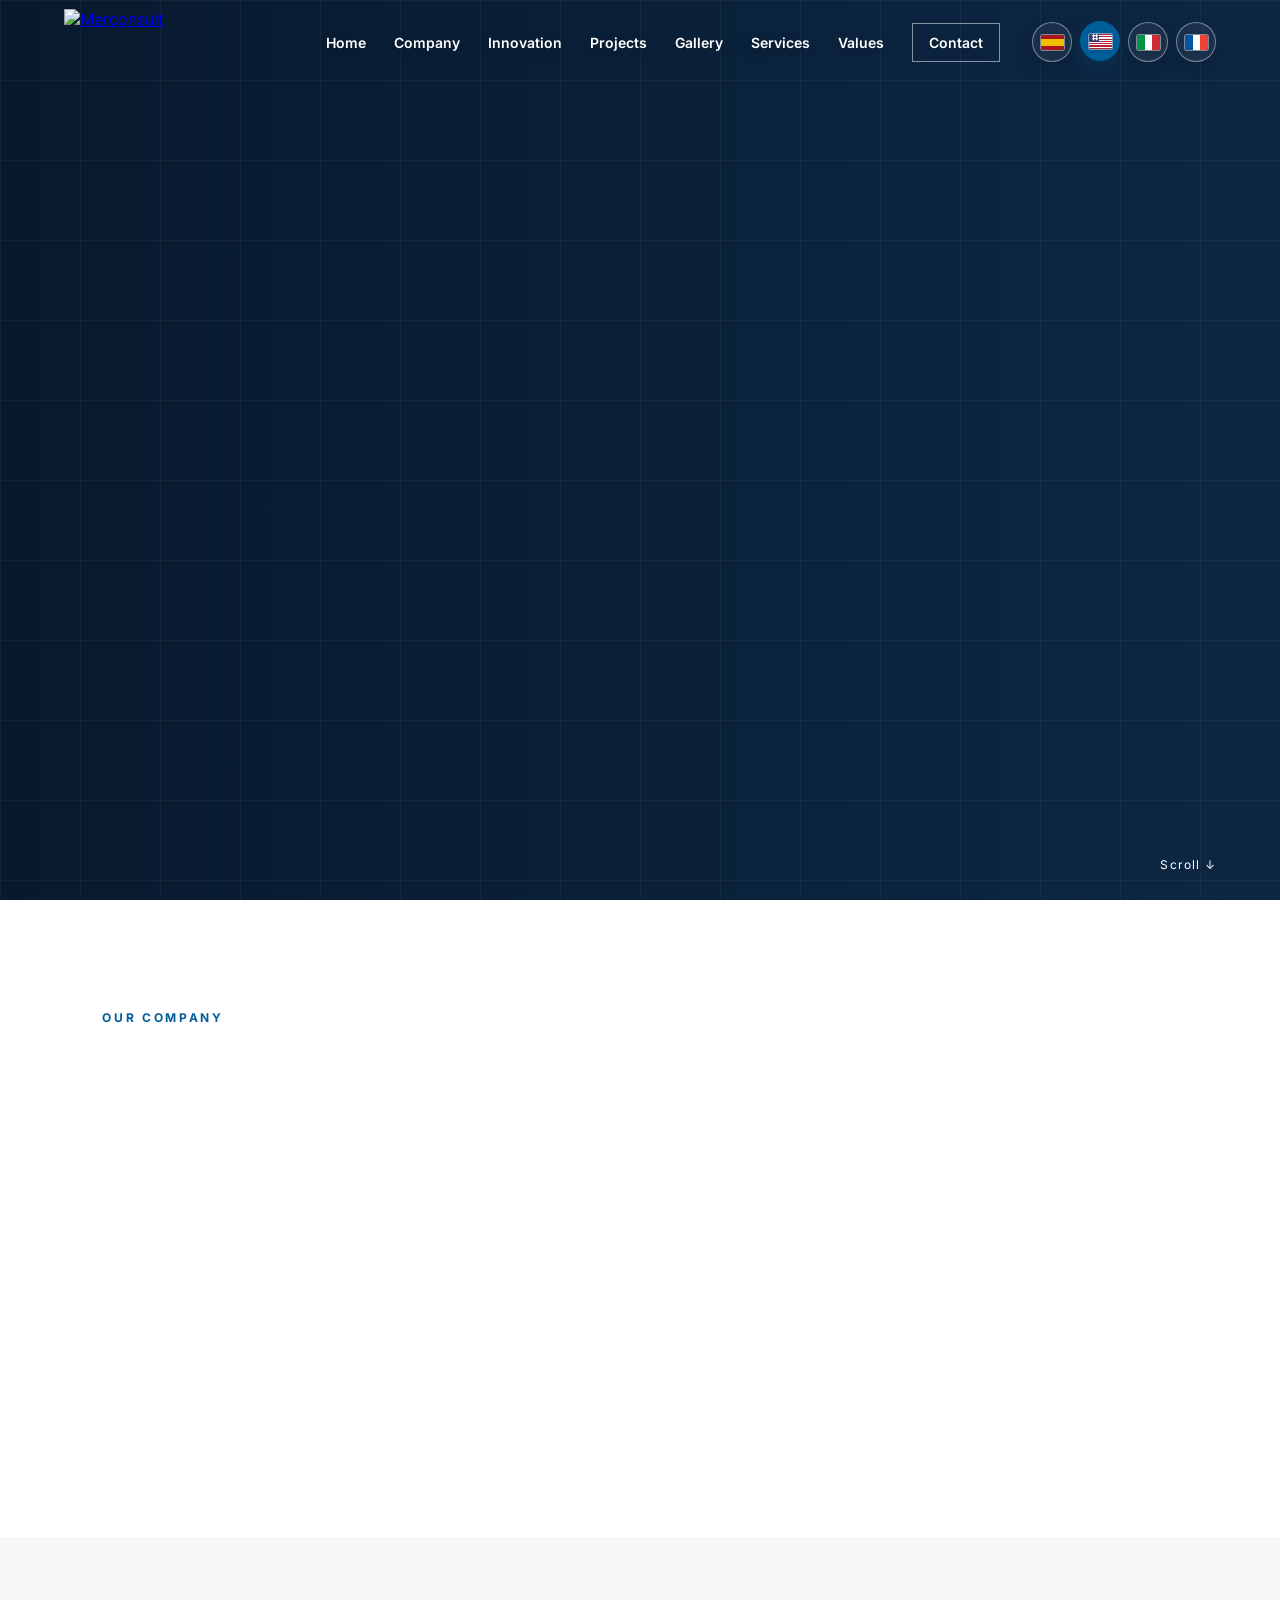
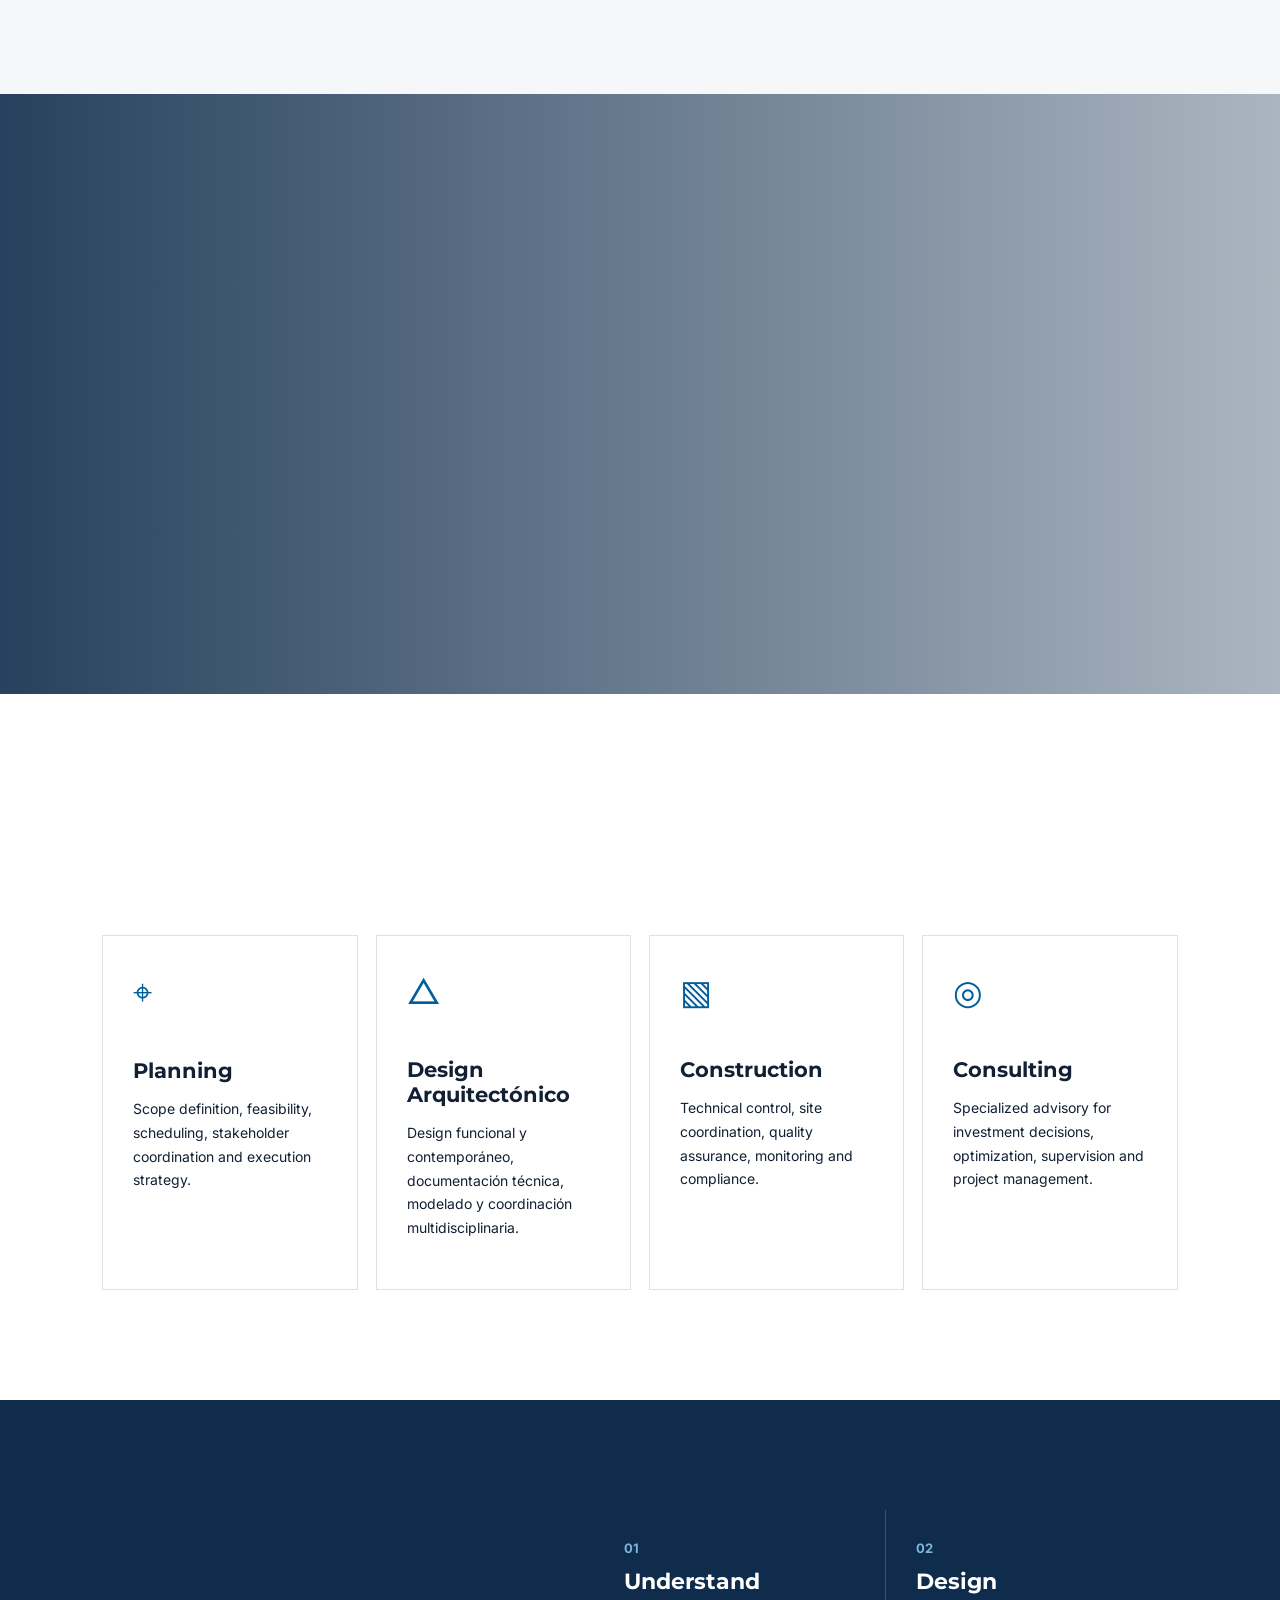
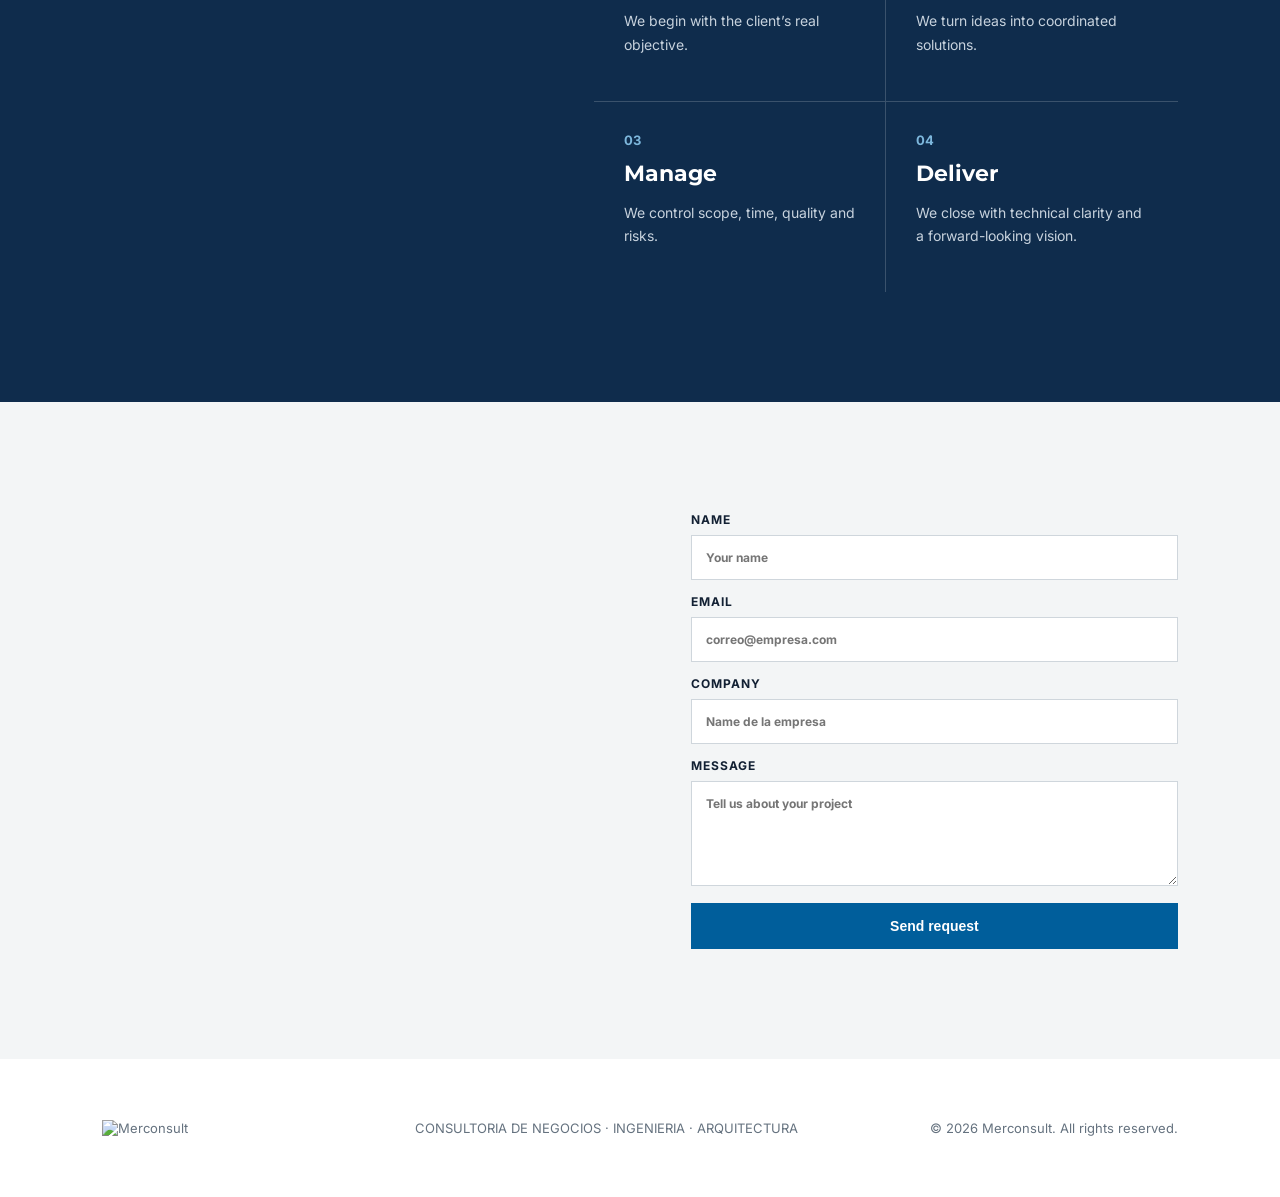
==== index-en.html @ e52cca0e "Actualización del sitio Merconsult" ====
<!DOCTYPE html>

<html lang="en"><head><meta charset="utf-8"/><meta content="width=device-width,initial-scale=1" name="viewport"/><title>Merconsult | Engineering, Architecture &amp; Consulting</title><meta content="Merconsult develops integrated engineering, architecture, planning, construction and consulting solutions for high-impact projects." name="description"/><link href="https://fonts.googleapis.com" rel="preconnect"/><link crossorigin="" href="https://fonts.gstatic.com" rel="preconnect"/><link href="https://fonts.googleapis.com/css2?family=Inter:wght@300;400;500;600;700&amp;family=Montserrat:wght@500;600;700;800&amp;display=swap" rel="stylesheet"/><link href="css/styles.css" rel="stylesheet"/><link href="index.html" hreflang="es" rel="alternate"/><link href="index-en.html" hreflang="en" rel="alternate"/><link href="index-it.html" hreflang="it" rel="alternate"/><link href="index-fr.html" hreflang="fr" rel="alternate"/></head><body>
<header class="nav" id="nav"><a class="brand" href="#home"><img alt="Merconsult" class="logo-light" src="img/logo-light.png"/><img alt="Merconsult" class="logo-dark" src="img/logo-dark.png"/></a><button aria-label="Open menu" class="menu">☰</button><nav class="links"><a href="#home">Home</a><a href="#empresa">Company</a><a href="#innovacion">Innovation</a><a href="#proyectos">Projects</a><a href="gallery.html">Gallery</a><a href="#servicios">Services</a><a href="#valores">Values</a><a class="nav-cta" href="#contacto">Contact</a><div aria-label="Language selector" class="lang-switch"><a aria-label="Español" href="index.html" hreflang="es" lang="es" title="Español"><span aria-hidden="true" class="flag-icon flag-es"></span></a><a aria-label="English" class="active" href="index-en.html" hreflang="en" lang="en" title="English"><span aria-hidden="true" class="flag-icon flag-en"></span></a><a aria-label="Italiano" href="index-it.html" hreflang="it" lang="it" title="Italiano"><span aria-hidden="true" class="flag-icon flag-it"></span></a><a aria-label="Français" href="index-fr.html" hreflang="fr" lang="fr" title="Français"><span aria-hidden="true" class="flag-icon flag-fr"></span></a></div></nav></header>
<main>
<section class="hero" id="home"><video autoplay="" loop="" muted="" playsinline="" poster="img/hero-reunion-poster.jpg"><source src="video/hero-reunion-ejecutiva.mp4" type="video/mp4"/></video><div class="hero-shade"></div><div class="hero-grid"></div><div class="hero-content reveal"><span class="eyebrow">CONSULTORIA DE NEGOCIOS · INGENIERIA · ARQUITECTURA</span><h1>Empowering your Business Growth</h1><p>We plan, design and develop high-impact projects that support urban and social growth.</p><div class="hero-actions"><a class="btn primary" href="#proyectos">Explore our projects</a><a class="btn ghost" href="#empresa">Discover Merconsult</a></div></div><div class="scroll">Scroll <span>↓</span></div></section>
<section class="section company" id="empresa"><div class="kicker">Our company</div><div class="two"><div class="reveal"><h2>Technical vision. Reliable execution.</h2><p class="lead">At Merconsult, we turn complex needs into clear, measurable and buildable solutions. We integrate planning, design, technical coordination and strategic support at every stage.</p><div class="pill-row"><span>Planning</span><span>Design</span><span>Supervision</span><span>Consulting</span></div></div><div class="statement reveal"><p>“Every project must respond to a real need, add value to its surroundings and be supported by reliable technical decisions.”</p><small>Merconsult approach</small></div></div></section>
<section class="visual-split" id="innovacion"><div class="visual-img"></div><div class="visual-copy reveal"><span class="eyebrow dark">Innovation and technology</span><h2>We design with information. We build with precision.</h2><p>Our team combines experience, creativity and digital tools to develop coordinated, efficient projects prepared for safer execution.</p><div class="cap-grid"><div><b>01</b><span>Engineering</span></div><div><b>02</b><span>Architecture</span></div><div><b>03</b><span>BIM &amp; 3D Modeling</span></div><div><b>04</b><span>Supervision</span></div><div><b>05</b><span>Technology</span></div><div><b>06</b><span>Consulting</span></div></div></div></section>
<section class="section projects project-reform" id="proyectos">
<div class="section-head reveal"><div><span class="kicker">Portfolio</span><h2>Flagship projects</h2></div><div class="section-head-side"><p>Discover a selection of completed works and projects developed by Merconsult.</p><a class="btn primary" href="gallery.html">View project gallery</a></div></div>
<div class="portfolio-group reveal">
<div class="portfolio-group-head"><div><span class="portfolio-group-kicker">Experience</span><h3>Works and Projects</h3></div><div class="portfolio-group-side"><p>Works that have moved from planning to execution and are part of our built experience.</p><a class="portfolio-link" href="gallery.html#completed-works">View Completed Works →</a></div></div>
<div class="project-catalog">
<a class="project-panel-link" href="gallery.html#terminal-de-santiago"><article class="project-panel"><div class="project-media"><video autoplay="" loop="" muted="" playsinline="" poster="img/posters/infraestructura-transporte.jpg" preload="metadata"><source src="video/portfolio/infraestructura-transporte.mp4" type="video/mp4"/></video></div><div class="project-info"><h3>Transportation Infrastructure</h3><p class="project-line">Execution and development of specialized infrastructure</p><div class="project-meta"><span>Infrastructure</span></div></div></article></a>
<a class="project-panel-link" href="gallery.html#hospital-luis-chicho-fabrega"><article class="project-panel"><div class="project-media"><video autoplay="" loop="" muted="" playsinline="" poster="img/posters/infraestructura-institucional.jpg" preload="metadata"><source src="video/portfolio/infraestructura-institucional.mp4" type="video/mp4"/></video></div><div class="project-info"><h3>Institutional Infrastructure</h3><p class="project-line">Technical solutions for public-service facilities</p><div class="project-meta"><span>Institutional</span></div></div></article></a>
<a class="project-panel-link" href="gallery.html#urbanizacion-ptaluna"><article class="project-panel"><div class="project-media"><video autoplay="" loop="" muted="" playsinline="" poster="img/posters/desarrollo-residencial.jpg" preload="metadata"><source src="video/portfolio/desarrollo-residencial.mp4" type="video/mp4"/></video></div><div class="project-info"><h3>Residential Development</h3><p class="project-line">Planning and design of housing solutions</p><div class="project-meta"><span>Residential</span></div></div></article></a>
</div></div>
<div class="portfolio-group portfolio-group-projects reveal">
<div class="portfolio-group-head"><div><span class="portfolio-group-kicker">Design and planning</span></div><div class="portfolio-group-side"><p>Proposals in development, design and planning that reflect our technical capacity and vision for the future.</p><a class="portfolio-link" href="gallery.html#gallery-projects">View Projects →</a></div></div>
<div class="project-catalog">
<article class="project-panel"><div class="project-media"><video autoplay="" loop="" muted="" playsinline="" poster="img/posters/equipamiento-publico.jpg" preload="metadata"><source src="video/portfolio/bibliotecas.mp4" type="video/mp4"/></video></div><div class="project-info"><h3>Libraries</h3><p class="project-line">Concept proposals for learning, reading and community gathering spaces</p><div class="project-meta"><span>Cultural</span></div></div></article>
<article class="project-panel"><div class="project-media"><video autoplay="" loop="" muted="" playsinline="" poster="img/posters/espacios-comerciales.jpg" preload="metadata"><source src="video/portfolio/plazas-comerciales.mp4" type="video/mp4"/></video></div><div class="project-info"><h3>Commercial Spaces and Plazas</h3><p class="project-line">Design and development of commercial spaces, shopping centers, plazas and service areas</p><div class="project-meta"><span>Commercial</span></div></div></article>
<a class="project-panel-link" href="gallery.html#hospital-luis-chicho-fabrega"><article class="project-panel"><div class="project-media"><video autoplay="" loop="" muted="" playsinline="" poster="img/posters/equipamiento-publico.jpg" preload="metadata"><source src="video/portfolio/equipamiento-publico.mp4" type="video/mp4"/></video></div><div class="project-info"><h3>Public Facilities</h3><p class="project-line">Design of institutional and community spaces</p><div class="project-meta"><span>Public facilities</span></div></div></article></a>
<a class="project-panel-link" href="gallery.html#residencial-de-retiro-en-coronado"><article class="project-panel"><div class="project-media"><video autoplay="" loop="" muted="" playsinline="" poster="img/posters/hospitalidad-turismo.jpg" preload="metadata"><source src="video/portfolio/hospitalidad-turismo.mp4" type="video/mp4"/></video></div><div class="project-info"><h3>Hospitality and Tourism</h3><p class="project-line">Architectural concepts focused on experience and comfort</p><div class="project-meta"><span>Hospitality</span></div></div></article></a>
<article class="project-panel"><div class="project-media"><video autoplay="" loop="" muted="" playsinline="" poster="img/posters/infraestructura-institucional.jpg" preload="metadata"><source src="video/portfolio/estaciones-de-bomberos.mp4" type="video/mp4"/></video></div><div class="project-info"><h3>Fire Stations</h3><p class="project-line">Functional design for emergency response and community service</p><div class="project-meta"><span>Safety</span></div></div></article>
<article class="project-panel"><div class="project-media"><video autoplay="" loop="" muted="" playsinline="" poster="img/posters/espacios-comerciales.jpg" preload="metadata"><source src="video/portfolio/mercados-publicos.mp4" type="video/mp4"/></video></div><div class="project-info"><h3>Public Markets</h3><p class="project-line">Design of markets, supply areas and community service spaces</p><div class="project-meta"><span>Commercial</span></div></div></article>
</div></div>
<div class="project-actions reveal"><a class="btn primary" href="gallery.html">Explore full gallery</a></div>
</section>
<section class="quality"><div class="quality-bg"></div><div class="quality-copy reveal"><span class="eyebrow">Our commitment</span><h2>Technical rigor, innovation and confidence in every decision.</h2><a class="btn light" href="#contacto">Let’s talk about your project</a></div></section>
<section class="section services" id="servicios"><div class="section-head reveal"><div><span class="kicker">Services</span><h2>Tailored solutions</h2></div><p>We adapt to each client and support the project from concept through execution.</p></div><div class="service-grid"><article><div class="icon">⌖</div><h3>Planning</h3><p>Scope definition, feasibility, scheduling, stakeholder coordination and execution strategy.</p></article><article><div class="icon">△</div><h3>Design Arquitectónico</h3><p>Design funcional y contemporáneo, documentación técnica, modelado y coordinación multidisciplinaria.</p></article><article><div class="icon">▧</div><h3>Construction</h3><p>Technical control, site coordination, quality assurance, monitoring and compliance.</p></article><article><div class="icon">◎</div><h3>Consulting</h3><p>Specialized advisory for investment decisions, optimization, supervision and project management.</p></article></div></section>
<section class="stats" id="valores"><div class="stats-copy reveal"><span class="kicker light-k">How we work</span><h2>An integrated approach to high-impact projects.</h2><p>We combine strategic vision, technical discipline and technology to reduce uncertainty and raise the quality of every result.</p></div><div class="stats-grid"><div><strong>01</strong><span>Understand</span><p>We begin with the client’s real objective.</p></div><div><strong>02</strong><span>Design</span><p>We turn ideas into coordinated solutions.</p></div><div><strong>03</strong><span>Manage</span><p>We control scope, time, quality and risks.</p></div><div><strong>04</strong><span>Deliver</span><p>We close with technical clarity and a forward-looking vision.</p></div></div></section>
<section class="contact" id="contacto"><div class="contact-copy reveal"><span class="kicker">Contact</span><h2>Let’s discuss your next project.</h2><p>Tell us what you need to develop. Merconsult can support you from the conceptual stage through execution and supervision.</p><div class="contact-note">Panama · Corporate and project services</div><div class="contact-note"><a href="mailto:informacion@merconsult.net">informacion@merconsult.net</a></div></div><form class="contact-form" action="mailto:informacion@merconsult.net" method="post" enctype="text/plain"><label>Name<input name="nombre" placeholder="Your name" required=""/></label><label>Email<input name="correo" placeholder="correo@empresa.com" required="" type="email"/></label><label>Company<input name="empresa" placeholder="Name de la empresa"/></label><label>Message<textarea name="mensaje" placeholder="Tell us about your project" required="" rows="5"></textarea></label><button class="btn primary" type="submit">Send request</button></form></section>
</main><footer><img alt="Merconsult" src="img/logo-dark.png"/><p>CONSULTORIA DE NEGOCIOS · INGENIERIA · ARQUITECTURA</p><p>© 2026 Merconsult. All rights reserved.</p></footer><script src="js/main.js"></script>
</body></html>
---- css/styles.css ----
:root{--blue:#005e9b;--navy:#0f2c4c;--light:#e7e8ea;--mid:#b9bcc0;--white:#fff;--ink:#122033}*{box-sizing:border-box}html{scroll-behavior:smooth}body{margin:0;font-family:Inter,Arial,sans-serif;color:var(--ink);background:#fff}h1,h2,h3{font-family:Montserrat,Arial,sans-serif;margin:0}p{line-height:1.7}.nav{position:fixed;z-index:50;top:0;left:0;right:0;height:84px;display:flex;align-items:center;justify-content:space-between;padding:0 5vw;transition:.3s}.nav.scrolled{background:rgba(255,255,255,.96);box-shadow:0 8px 30px rgba(0,0,0,.08);height:72px}.brand{display:flex;align-items:center}.brand img{height:66px;width:auto;display:block}.brand .logo-dark{display:none}.nav.scrolled .brand .logo-light{display:none}.nav.scrolled .brand .logo-dark{display:block}.links{display:flex;gap:28px;align-items:center}.links a{color:#fff;text-decoration:none;font-size:14px;font-weight:600;text-shadow:0 2px 10px rgba(0,0,0,.35)}.nav.scrolled .links a{color:var(--navy);text-shadow:none}.nav-cta{border:1px solid rgba(255,255,255,.5);padding:10px 16px}.nav.scrolled .nav-cta{border-color:var(--blue)}.menu{display:none;background:none;border:0;color:white;font-size:26px}.hero{min-height:100vh;position:relative;display:flex;align-items:center;overflow:hidden;background:#0f2c4c}.hero video{position:absolute;width:100%;height:100%;object-fit:cover;inset:0}.hero-shade{position:absolute;inset:0;background:linear-gradient(90deg,rgba(7,24,43,.95) 0%,rgba(8,27,48,.78) 38%,rgba(8,27,48,.52) 68%,rgba(8,27,48,.34) 100%)}.hero-grid{position:absolute;inset:0;background-image:linear-gradient(rgba(255,255,255,.04) 1px,transparent 1px),linear-gradient(90deg,rgba(255,255,255,.04) 1px,transparent 1px);background-size:80px 80px}.hero-content{position:relative;z-index:2;color:white;max-width:760px;margin-left:8vw;padding-top:74px;padding-bottom:40px;text-shadow:0 3px 18px rgba(0,0,0,.42)}.eyebrow,.kicker{text-transform:uppercase;letter-spacing:.22em;font-size:12px;font-weight:700}.hero-tagline{display:inline-block;margin:16px 0 6px;padding:10px 14px;border:1px solid rgba(255,255,255,.28);background:rgba(255,255,255,.08);backdrop-filter:blur(6px);font-weight:700;font-size:15px;letter-spacing:.02em;color:#fff;border-radius:2px}.hero h1{font-size:clamp(40px,5.2vw,74px);line-height:.98;max-width:760px;margin:14px 0 18px}.hero p{font-size:18px;max-width:620px;color:rgba(255,255,255,.96);text-shadow:0 2px 12px rgba(0,0,0,.5)}.hero-actions{display:flex;gap:14px;margin-top:24px;flex-wrap:wrap}.btn{display:inline-block;text-decoration:none;border:0;cursor:pointer;padding:15px 22px;font-weight:700;font-size:14px}.primary{background:var(--blue);color:white}.ghost{border:1px solid rgba(255,255,255,.5);color:white}.light{background:white;color:var(--navy)}.scroll{position:absolute;right:5vw;bottom:28px;color:white;z-index:3;font-size:12px;letter-spacing:.1em}.section{padding:110px 8vw}.two{display:grid;grid-template-columns:1.2fr .8fr;gap:8vw;align-items:start}.kicker{color:var(--blue);margin-bottom:25px}.section h2,.visual-copy h2,.quality h2,.stats h2,.contact h2{font-size:clamp(34px,4vw,58px);line-height:1.05}.lead{font-size:20px;color:#4c5a67}.statement{background:var(--navy);color:white;padding:50px}.statement p{font-size:24px;line-height:1.45}.statement small{color:#94b8d2}.pill-row{display:flex;gap:10px;flex-wrap:wrap;margin-top:30px}.pill-row span{padding:10px 14px;border:1px solid #d6dde4;font-size:13px}.visual-split{display:grid;grid-template-columns:1.1fr .9fr;min-height:720px;background:#f5f7f9}.visual-img{background:url('https://www.trajektoire.be/metiers/images/bim-manager-gestionnaire-bim-building-information.png') center/cover no-repeat;min-height:600px}.visual-copy{padding:90px 8vw 70px 6vw;align-self:center}.dark{color:var(--blue)}.cap-grid{display:grid;grid-template-columns:1fr 1fr;margin-top:40px;border-top:1px solid #ccd5dc}.cap-grid div{padding:20px 0;border-bottom:1px solid #ccd5dc}.cap-grid b{color:var(--blue);margin-right:12px}.section-head{display:flex;justify-content:space-between;gap:60px;align-items:end;margin-bottom:45px}.section-head p{max-width:480px;color:#64717d}.project-grid{display:grid;grid-template-columns:repeat(3,1fr);grid-auto-rows:320px;gap:14px}.card{position:relative;background-image:linear-gradient(180deg,transparent 25%,rgba(8,27,48,.85)),var(--bg);background-size:cover;background-position:center;display:flex;flex-direction:column;justify-content:flex-end;padding:28px;color:white;overflow:hidden;transition:.35s}.card:hover{transform:translateY(-5px);background-size:108%}.card.large{grid-row:span 2}.card.wide{grid-column:span 2}.card span{font-size:12px;text-transform:uppercase;letter-spacing:.15em}.card h3{font-size:25px;margin-top:7px}.quality{min-height:600px;position:relative;display:flex;align-items:center;color:white;padding:8vw;overflow:hidden}.quality-bg{position:absolute;inset:0;background:linear-gradient(90deg,rgba(15,44,76,.9),rgba(15,44,76,.35)),url('https://images.unsplash.com/photo-1504307651254-35680f356dfd?auto=format&fit=crop&w=1920&q=80') center/cover}.quality-copy{position:relative;max-width:850px}.quality h2{margin:18px 0 30px}.service-grid{display:grid;grid-template-columns:repeat(4,1fr);gap:18px}.service-grid article{padding:35px 30px;border:1px solid #dbe2e8;transition:.3s}.service-grid article:hover{background:var(--navy);color:white;transform:translateY(-6px)}.icon{font-size:34px;color:var(--blue);margin-bottom:45px}.service-grid h3{font-size:21px}.service-grid p{font-size:14px}.stats{padding:110px 8vw;background:var(--navy);color:white;display:grid;grid-template-columns:.8fr 1.2fr;gap:8vw}.light-k{color:#8fc4e7}.stats-grid{display:grid;grid-template-columns:1fr 1fr;gap:1px;background:rgba(255,255,255,.18)}.stats-grid div{background:var(--navy);padding:30px}.stats-grid strong{display:block;color:#7db7dc;font-size:13px}.stats-grid span{font-family:Montserrat;font-weight:700;font-size:22px;display:block;margin:12px 0}.stats-grid p{color:#c7d2dd;font-size:14px}.contact{padding:110px 8vw;display:grid;grid-template-columns:1fr 1fr;gap:8vw;background:#f3f5f6}.contact-copy p{max-width:560px}.contact-note{margin-top:35px;color:var(--blue);font-weight:700}.contact-note a{color:var(--navy);font-size:18px;font-weight:700;text-decoration:none;transition:color .2s ease}.contact-note a:visited{color:var(--navy)}.contact-note a:hover{color:#f28c28}.contact-note a:active,.contact-note a:focus{color:var(--navy)}.contact-form{display:grid;gap:14px}.contact-form label{font-size:12px;font-weight:700;text-transform:uppercase;letter-spacing:.08em}.contact-form input,.contact-form textarea{width:100%;margin-top:8px;border:1px solid #cfd6dc;background:white;padding:14px;font:inherit}footer{padding:45px 8vw;display:flex;align-items:center;gap:30px;justify-content:space-between;background:#fff;font-size:13px;color:#65727f}footer img{width:180px}.reveal{opacity:0;transform:translateY(24px);transition:opacity .7s,transform .7s}.reveal.visible{opacity:1;transform:none}@media(max-width:900px){.links{display:none;position:absolute;top:72px;right:4vw;left:4vw;background:white;padding:20px;flex-direction:column;align-items:flex-start}.links.open{display:flex}.links a{color:var(--navy)!important}.menu{display:block}.nav.scrolled .menu{color:var(--navy)}.hero-content{margin:0 6vw;max-width:100%}.two,.visual-split,.stats,.contact{grid-template-columns:1fr}.visual-img{min-height:420px}.project-grid{grid-template-columns:1fr;grid-auto-rows:280px}.card.large,.card.wide{grid-row:auto;grid-column:auto}.service-grid{grid-template-columns:1fr 1fr}.section-head{align-items:start;flex-direction:column}.brand img{height:52px}.nav{padding:0 5vw}.hero h1{font-size:48px}}@media(max-width:560px){.section{padding:80px 6vw}.service-grid{grid-template-columns:1fr}.stats-grid{grid-template-columns:1fr}.hero-actions{flex-direction:column;align-items:flex-start}.hero h1{font-size:42px}.hero p{font-size:17px}.contact,.stats{padding:80px 6vw}footer{flex-direction:column;align-items:flex-start}.cap-grid{grid-template-columns:1fr}}

.project-reform{background:#f5f7f9}
.project-reform .section-head{align-items:flex-end}
.project-catalog{display:grid;grid-template-columns:repeat(3,minmax(0,1fr));gap:24px}.project-panel-centered{grid-column:2}
.project-panel{background:#fff;border-radius:38px;overflow:hidden;box-shadow:0 18px 42px rgba(15,44,76,.08);border:1px solid #dde5eb;display:flex;flex-direction:column;transition:transform .28s ease,box-shadow .28s ease;height:100%}
.project-panel:hover{transform:translateY(-6px);box-shadow:0 24px 50px rgba(15,44,76,.12)}
.project-media{height:320px;overflow:hidden;background:#dbe3ea}
.project-media img{width:100%;height:100%;object-fit:cover;display:block;transition:transform .45s ease}
.project-panel:hover .project-media img{transform:scale(1.04)}
.project-info{background:linear-gradient(180deg,var(--navy),#163b63);color:#fff;padding:24px 24px 26px;min-height:220px;display:flex;flex-direction:column;flex:1}
.project-type{display:inline-flex;align-self:flex-start;background:var(--blue);color:#fff;padding:8px 14px;border-radius:999px;font-size:12px;font-weight:700;letter-spacing:.04em;text-transform:uppercase;margin-bottom:16px}
.project-info h3{font-size:34px;line-height:1.02;margin:0 0 12px}
.project-line{font-size:19px;line-height:1.35;color:#d7e4ee;margin:0 0 22px}
.project-meta{display:flex;flex-wrap:wrap;gap:10px;margin-top:auto}
.project-meta span{border:1px solid rgba(255,255,255,.2);color:#fff;padding:9px 12px;border-radius:999px;font-size:12px;letter-spacing:.03em;background:rgba(255,255,255,.06)}
@media(max-width:1100px){.project-catalog{grid-template-columns:repeat(2,minmax(0,1fr))}.project-panel-centered{grid-column:1/-1;max-width:calc((100% - 24px)/2);width:100%;justify-self:center}.project-info h3{font-size:30px}}
@media(max-width:900px){.project-catalog{grid-template-columns:1fr}.project-panel-centered{grid-column:auto;max-width:none;width:auto;justify-self:stretch}.project-media{height:280px}.project-info{min-height:auto}.project-info h3{font-size:28px}.project-line{font-size:18px}}
@media(max-width:560px){.project-panel{border-radius:28px}.project-media{height:250px}.project-info{padding:20px}.project-type{font-size:11px}.project-info h3{font-size:24px}.project-line{font-size:16px}}

.project-media video{width:100%;height:100%;object-fit:cover;object-position:center;display:block;}


.section-head-side{max-width:500px;display:flex;flex-direction:column;align-items:flex-start;gap:18px}
.section-head-side p{max-width:none;margin:0;color:#64717d}
.project-actions{display:flex;justify-content:center;margin-top:32px}
.project-gallery{background:#f5f7fa}
.gallery-grid{display:grid;grid-template-columns:repeat(3,minmax(0,1fr));gap:20px}
.gallery-card{position:relative;overflow:hidden;border-radius:30px;background:#d9e3eb;min-height:310px;box-shadow:0 16px 40px rgba(15,44,76,.08);border:1px solid #dfe7ee}
.gallery-card.wide{grid-column:span 2}
.gallery-card img{width:100%;height:100%;object-fit:cover;display:block;transition:transform .45s ease}
.gallery-card:hover img{transform:scale(1.04)}
.gallery-card figcaption{position:absolute;inset:auto 0 0 0;padding:22px;background:linear-gradient(180deg,rgba(11,36,63,0),rgba(10,46,93,.92) 58%,rgba(10,46,93,.97) 100%);color:#fff}
.gallery-card figcaption span{display:inline-block;font-size:11px;letter-spacing:.12em;text-transform:uppercase;color:#9fd1ff;margin-bottom:10px;font-weight:700}
.gallery-card figcaption h3{margin:0 0 8px;font-size:22px;line-height:1.1}
.gallery-card figcaption p{margin:0;color:#d6e3ee;font-size:14px;line-height:1.4}
@media(max-width:1100px){.gallery-grid{grid-template-columns:repeat(2,minmax(0,1fr))}.gallery-card.wide{grid-column:span 1}}
@media(max-width:900px){.section-head-side{max-width:none}.gallery-grid{grid-template-columns:1fr}.gallery-card,.gallery-card.wide{min-height:280px}}
@media(max-width:560px){.project-actions{margin-top:24px}.gallery-card{border-radius:24px;min-height:240px}.gallery-card figcaption{padding:18px}.gallery-card figcaption h3{font-size:20px}}


/* Galería Lightbox */
.gallery-card{cursor:zoom-in}
.gallery-card:focus-visible{outline:3px solid var(--blue);outline-offset:4px}
.project-lightbox{position:fixed;inset:0;z-index:9999;background:rgba(5,18,31,.94);display:flex;align-items:center;justify-content:center;padding:34px 84px;opacity:0;visibility:hidden;pointer-events:none;transition:opacity .22s ease,visibility .22s ease}
.project-lightbox.open{opacity:1;visibility:visible;pointer-events:auto}
.lightbox-stage{width:min(1180px,92vw);max-height:90vh;display:flex;flex-direction:column;align-items:center;gap:0}
.lightbox-stage img{display:block;max-width:100%;max-height:72vh;width:auto;height:auto;object-fit:contain;background:#0b1e31;box-shadow:0 28px 70px rgba(0,0,0,.35)}
.lightbox-caption{width:min(900px,100%);background:#fff;padding:18px 22px 20px;text-align:left}
.lightbox-caption span{display:block;color:var(--blue);font-size:11px;font-weight:800;text-transform:uppercase;letter-spacing:.16em;margin-bottom:6px}
.lightbox-caption h3{color:var(--navy);font-size:22px;margin:0 0 5px}
.lightbox-caption p{color:#5f6e7b;margin:0;font-size:14px;line-height:1.5}
.lightbox-close,.lightbox-nav{position:absolute;border:0;background:rgba(255,255,255,.12);color:#fff;cursor:pointer;display:grid;place-items:center;transition:background .2s ease,transform .2s ease}
.lightbox-close{top:20px;right:24px;width:48px;height:48px;border-radius:50%;font-size:34px;line-height:1}
.lightbox-nav{top:50%;transform:translateY(-50%);width:54px;height:70px;border-radius:4px;font-size:46px;line-height:1}
.lightbox-prev{left:18px}.lightbox-next{right:18px}
.lightbox-close:hover,.lightbox-nav:hover{background:var(--blue)}
.lightbox-nav:hover{transform:translateY(-50%) scale(1.04)}
body.lightbox-open{overflow:hidden}
@media(max-width:760px){.project-lightbox{padding:70px 14px 20px}.lightbox-stage img{max-height:63vh}.lightbox-nav{top:auto;bottom:18px;width:46px;height:46px;border-radius:50%;font-size:34px}.lightbox-prev{left:18px}.lightbox-next{right:18px}.lightbox-close{top:12px;right:12px}.lightbox-caption{padding:14px 16px 16px}.lightbox-caption h3{font-size:18px}.lightbox-caption p{font-size:13px}}


/* Página independiente: Galería de proyectos */
.gallery-page{background:#f5f7fa}
.gallery-page-hero{min-height:440px;position:relative;display:flex;align-items:center;overflow:hidden;background:linear-gradient(110deg,#0b233c 0%,#0f2c4c 52%,#005e9b 145%);padding:130px 8vw 70px;color:#fff}
.gallery-page-hero-grid{position:absolute;inset:0;background-image:linear-gradient(rgba(255,255,255,.045) 1px,transparent 1px),linear-gradient(90deg,rgba(255,255,255,.045) 1px,transparent 1px);background-size:76px 76px;opacity:.8}
.gallery-page-hero-content{position:relative;z-index:2;max-width:850px}
.gallery-page-hero h1{font-size:clamp(44px,6vw,76px);line-height:.98;margin:14px 0 20px}
.gallery-page-hero p{max-width:720px;color:rgba(255,255,255,.82);font-size:18px}
.gallery-page .project-gallery{padding-top:90px}
.gallery-nav .active-page{color:#8fcfff}
.gallery-page .nav.scrolled .active-page{color:var(--blue)}
@media(max-width:900px){.gallery-page-hero{min-height:400px;padding:120px 6vw 65px}}
@media(max-width:560px){.gallery-page-hero{min-height:370px;padding:112px 6vw 54px}.gallery-page-hero h1{font-size:42px}.gallery-page-hero p{font-size:16px}}


/* Selector de idioma */
.lang-switch{display:flex;gap:8px;align-items:center;margin-left:4px}
.lang-switch a{width:40px;height:40px;display:inline-flex!important;align-items:center;justify-content:center;padding:0!important;border:1px solid rgba(255,255,255,.42);border-radius:999px;background:rgba(255,255,255,.06);text-decoration:none;transition:background .2s,border-color .2s,transform .2s,box-shadow .2s;backdrop-filter:blur(6px);box-shadow:0 8px 18px rgba(0,0,0,.12)}
.lang-switch a:hover,.lang-switch a.active{background:var(--blue);border-color:var(--blue);transform:translateY(-1px);box-shadow:0 10px 22px rgba(0,94,155,.22)}
.flag-icon{position:relative;display:block;width:23px;height:15px;border-radius:2px;overflow:hidden;box-shadow:0 0 0 1px rgba(255,255,255,.45),0 1px 4px rgba(0,0,0,.22)}
.flag-es{background:linear-gradient(to bottom,#aa151b 0 25%,#f1bf00 25% 75%,#aa151b 75% 100%)}
.flag-it{background:linear-gradient(to right,#009246 0 33.333%,#fff 33.333% 66.666%,#ce2b37 66.666% 100%)}
.flag-fr{background:linear-gradient(to right,#0055a4 0 33.333%,#fff 33.333% 66.666%,#ef4135 66.666% 100%)}
.flag-en{background:repeating-linear-gradient(to bottom,#b22234 0 1.15px,#fff 1.15px 2.3px)}
.flag-en::before{content:'';position:absolute;left:0;top:0;width:10px;height:8px;background:#3c3b6e}
.flag-en::after{content:'✦';position:absolute;left:2px;top:-2px;color:#fff;font-size:6px;line-height:8px;letter-spacing:1px;text-shadow:3px 0 #fff,0 3px #fff,3px 3px #fff}
.nav.scrolled .lang-switch a{background:#fff;border-color:#c9d5de;box-shadow:0 8px 16px rgba(15,44,76,.08)}
.nav.scrolled .lang-switch a:hover,.nav.scrolled .lang-switch a.active{border-color:var(--blue)}
@media(max-width:900px){.lang-switch{margin:8px 0 0}.lang-switch a{background:#fff;border-color:#c9d5de}.lang-switch a.active{border-color:var(--blue)}}


/* División del portafolio: Obras Realizadas / Proyectos */
.portfolio-group{margin-top:58px}
.portfolio-group:first-of-type{margin-top:0}
.portfolio-group-projects{padding-top:64px;margin-top:64px;border-top:1px solid #d6e0e8}
.portfolio-group-head{display:flex;justify-content:space-between;align-items:flex-end;gap:48px;margin-bottom:28px}
.portfolio-group-head>div{max-width:620px}
.portfolio-group-kicker{display:block;color:var(--blue);font-size:11px;font-weight:800;text-transform:uppercase;letter-spacing:.18em;margin-bottom:9px}
.portfolio-group-head h3{font-size:clamp(30px,3vw,44px);color:var(--navy);line-height:1.05}
.portfolio-group-head p{max-width:520px;margin:0;color:#64717d;font-size:15px}
@media(max-width:900px){.portfolio-group-head{align-items:flex-start;flex-direction:column;gap:14px}.portfolio-group-projects{padding-top:48px;margin-top:48px}}


/* v33: Portafolio enlazado a categorías de galería */
.portfolio-group-side{max-width:520px;display:flex;flex-direction:column;align-items:flex-start;gap:10px}
.portfolio-group-side p{margin:0}
.portfolio-link{display:inline-flex;align-items:center;gap:8px;color:var(--blue);font-weight:800;text-decoration:none;font-size:14px}
.portfolio-link:hover{text-decoration:underline}
.project-panel-link{display:block;text-decoration:none;color:inherit;border-radius:38px}
.project-panel-link .project-panel{height:100%}
.project-panel-link:focus-visible{outline:3px solid var(--blue);outline-offset:5px}
.project-media video{width:100%;height:100%;object-fit:cover;object-position:center;display:block;transition:transform .45s ease}
.project-panel-link:hover .project-media video{transform:scale(1.035)}
.gallery-category{scroll-margin-top:84px}
.gallery-category-alt{background:#eef3f6}
@media(max-width:900px){.portfolio-group-side{max-width:none}.project-panel-link{border-radius:28px}}


.project-gallery{background:#f5f7fa}
.project-gallery-group{margin-top:38px}
.project-group-head{margin-bottom:20px;display:grid;gap:10px}
.project-group-head .project-badge{display:inline-flex;align-items:center;width:max-content;padding:8px 12px;border-radius:999px;background:#e6f2fb;color:var(--blue);font-size:11px;font-weight:800;letter-spacing:.08em;text-transform:uppercase}
.project-group-head h3{margin:0;color:var(--navy);font-size:clamp(24px,3vw,34px);line-height:1.08}
.project-group-head p{margin:0;max-width:900px;color:#62717e;line-height:1.65}
.gallery-category-alt .project-group-head .project-badge{background:rgba(255,255,255,.14);color:#9fd1ff}
.gallery-category-alt .project-group-head h3{color:#fff}
.gallery-category-alt .project-group-head p{color:#d4e2ee}
.gallery-category-alt .gallery-card{border-color:rgba(255,255,255,.08)}
.gallery-category-alt .gallery-card figcaption{background:linear-gradient(180deg,rgba(7,24,41,0),rgba(8,34,64,.92) 58%,rgba(8,34,64,.98) 100%)}
.gallery-projects-section{background:var(--navy)}
.gallery-projects-section .section-head .kicker,.gallery-projects-section .section-head h2{color:#fff}
.gallery-projects-section .section-head p{color:#d4e2ee}
.gallery-projects-section .portfolio-link{color:#8fcfff}
.gallery-anchor-links{display:flex;flex-wrap:wrap;gap:10px;margin-top:14px}
.gallery-anchor-links a{display:inline-flex;align-items:center;gap:8px;padding:10px 14px;border-radius:999px;border:1px solid #d6e3ec;background:#fff;color:var(--navy);text-decoration:none;font-weight:700;font-size:13px}
.gallery-projects-section .gallery-anchor-links a{background:rgba(255,255,255,.05);border-color:rgba(255,255,255,.12);color:#fff}
.gallery-anchor-links a:hover{text-decoration:none;transform:translateY(-1px)}
.project-gallery-group{scroll-margin-top:90px}
@media(max-width:700px){.gallery-anchor-links{gap:8px}.gallery-anchor-links a{padding:9px 12px;font-size:12px}}


/* Separador visual entre Obras Realizadas y Proyectos */
.gallery-section-divider{position:relative;display:flex;align-items:center;justify-content:center;gap:18px;padding:28px 8vw;background:#0b2037;color:#fff;border-top:1px solid rgba(255,255,255,.08);border-bottom:1px solid rgba(255,255,255,.08)}
.gallery-section-divider::before,.gallery-section-divider::after{content:"";height:1px;flex:1;max-width:220px;background:linear-gradient(90deg,transparent,rgba(255,255,255,.35))}
.gallery-section-divider::after{background:linear-gradient(90deg,rgba(255,255,255,.35),transparent)}
.gallery-section-divider span{display:inline-flex;align-items:center;justify-content:center;padding:9px 16px;border-radius:999px;background:var(--blue);font-size:11px;font-weight:800;letter-spacing:.12em;text-transform:uppercase;white-space:nowrap}
.gallery-section-divider strong{font-family:Montserrat,Arial,sans-serif;font-size:clamp(20px,2.4vw,28px);font-weight:700;white-space:nowrap}
@media(max-width:700px){.gallery-section-divider{padding:22px 6vw;gap:10px;flex-wrap:wrap}.gallery-section-divider::before,.gallery-section-divider::after{display:none}.gallery-section-divider strong{font-size:20px}.gallery-section-divider span{font-size:10px}}


/* Hover del menú principal - ES / EN / IT / FR */
.links > a:not(.nav-cta){
  position:relative;
  transition:color .25s ease,transform .25s ease;
}
.links > a:not(.nav-cta)::after{
  content:'';
  position:absolute;
  left:0;
  bottom:-7px;
  width:100%;
  height:2px;
  background:#8fcfff;
  transform:scaleX(0);
  transform-origin:right center;
  transition:transform .28s ease,background .25s ease;
}
.links > a:not(.nav-cta):hover{
  color:#8fcfff;
  transform:translateY(-1px);
}
.links > a:not(.nav-cta):hover::after{
  transform:scaleX(1);
  transform-origin:left center;
}
.nav.scrolled .links > a:not(.nav-cta):hover{
  color:var(--blue);
}
.nav.scrolled .links > a:not(.nav-cta)::after{
  background:var(--blue);
}
.links > .nav-cta{
  transition:background .25s ease,border-color .25s ease,color .25s ease,transform .25s ease,box-shadow .25s ease;
}
.links > .nav-cta:hover{
  background:var(--blue);
  border-color:var(--blue);
  color:#fff!important;
  transform:translateY(-1px);
  box-shadow:0 8px 20px rgba(0,94,155,.22);
}
@media(max-width:900px){
  .links > a:not(.nav-cta)::after{bottom:-4px}
  .links > a:not(.nav-cta):hover{color:var(--blue)!important}
}


/* v41 - Galería: textos más discretos para dar protagonismo a las fotografías */
.gallery-card figcaption{
  padding:14px 16px 13px;
  background:linear-gradient(180deg,rgba(8,28,49,0) 0%,rgba(8,34,64,.72) 42%,rgba(8,34,64,.94) 100%);
}
.gallery-card figcaption span{
  font-size:9px;
  letter-spacing:.10em;
  margin-bottom:5px;
  opacity:.92;
}
.gallery-card figcaption h3{
  margin:0;
  font-size:16px;
  line-height:1.18;
  display:-webkit-box;
  -webkit-line-clamp:2;
  -webkit-box-orient:vertical;
  overflow:hidden;
}
.gallery-card figcaption p{
  display:none;
}
.gallery-category-alt .gallery-card figcaption{
  background:linear-gradient(180deg,rgba(7,24,41,0) 0%,rgba(8,34,64,.72) 42%,rgba(8,34,64,.95) 100%);
}
@media(max-width:560px){
  .gallery-card figcaption{padding:12px 14px 11px}
  .gallery-card figcaption h3{font-size:15px}
  .gallery-card figcaption span{font-size:8.5px;margin-bottom:4px}
}


/* Ajuste de anclas de Obras/Proyectos bajo el menú fijo */
#obras-realizadas,#proyectos-galeria,#completed-works,#gallery-projects,#opere-realizzate,#progetti-galleria,#ouvrages-realises,#projets-galerie{scroll-margin-top:84px}

/* v51: galería sin accesos rápidos superiores */
.project-gallery .section-head{margin-bottom:20px}
.project-gallery > .project-gallery-group:first-of-type{margin-top:18px}
.gallery-projects-section .section-head{margin-bottom:20px}
.gallery-projects-section > .project-gallery-group:first-of-type{margin-top:18px}
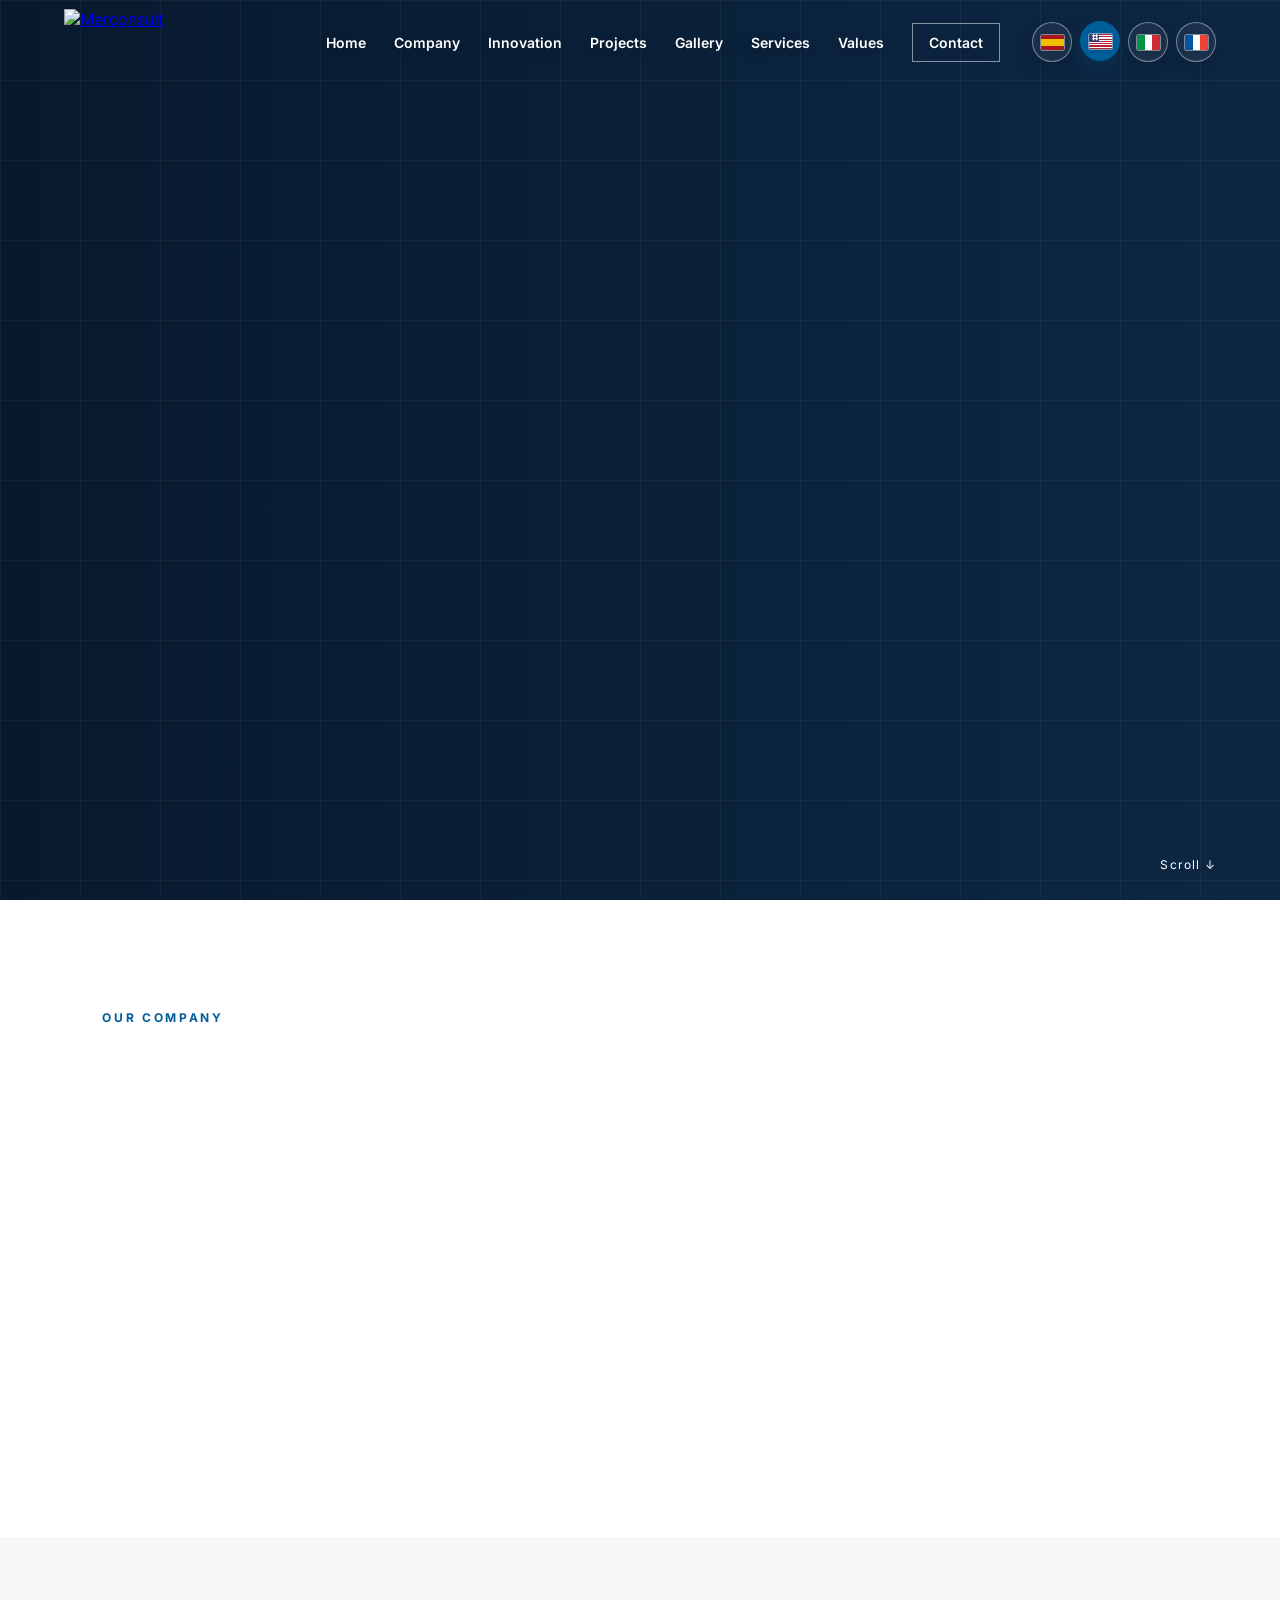
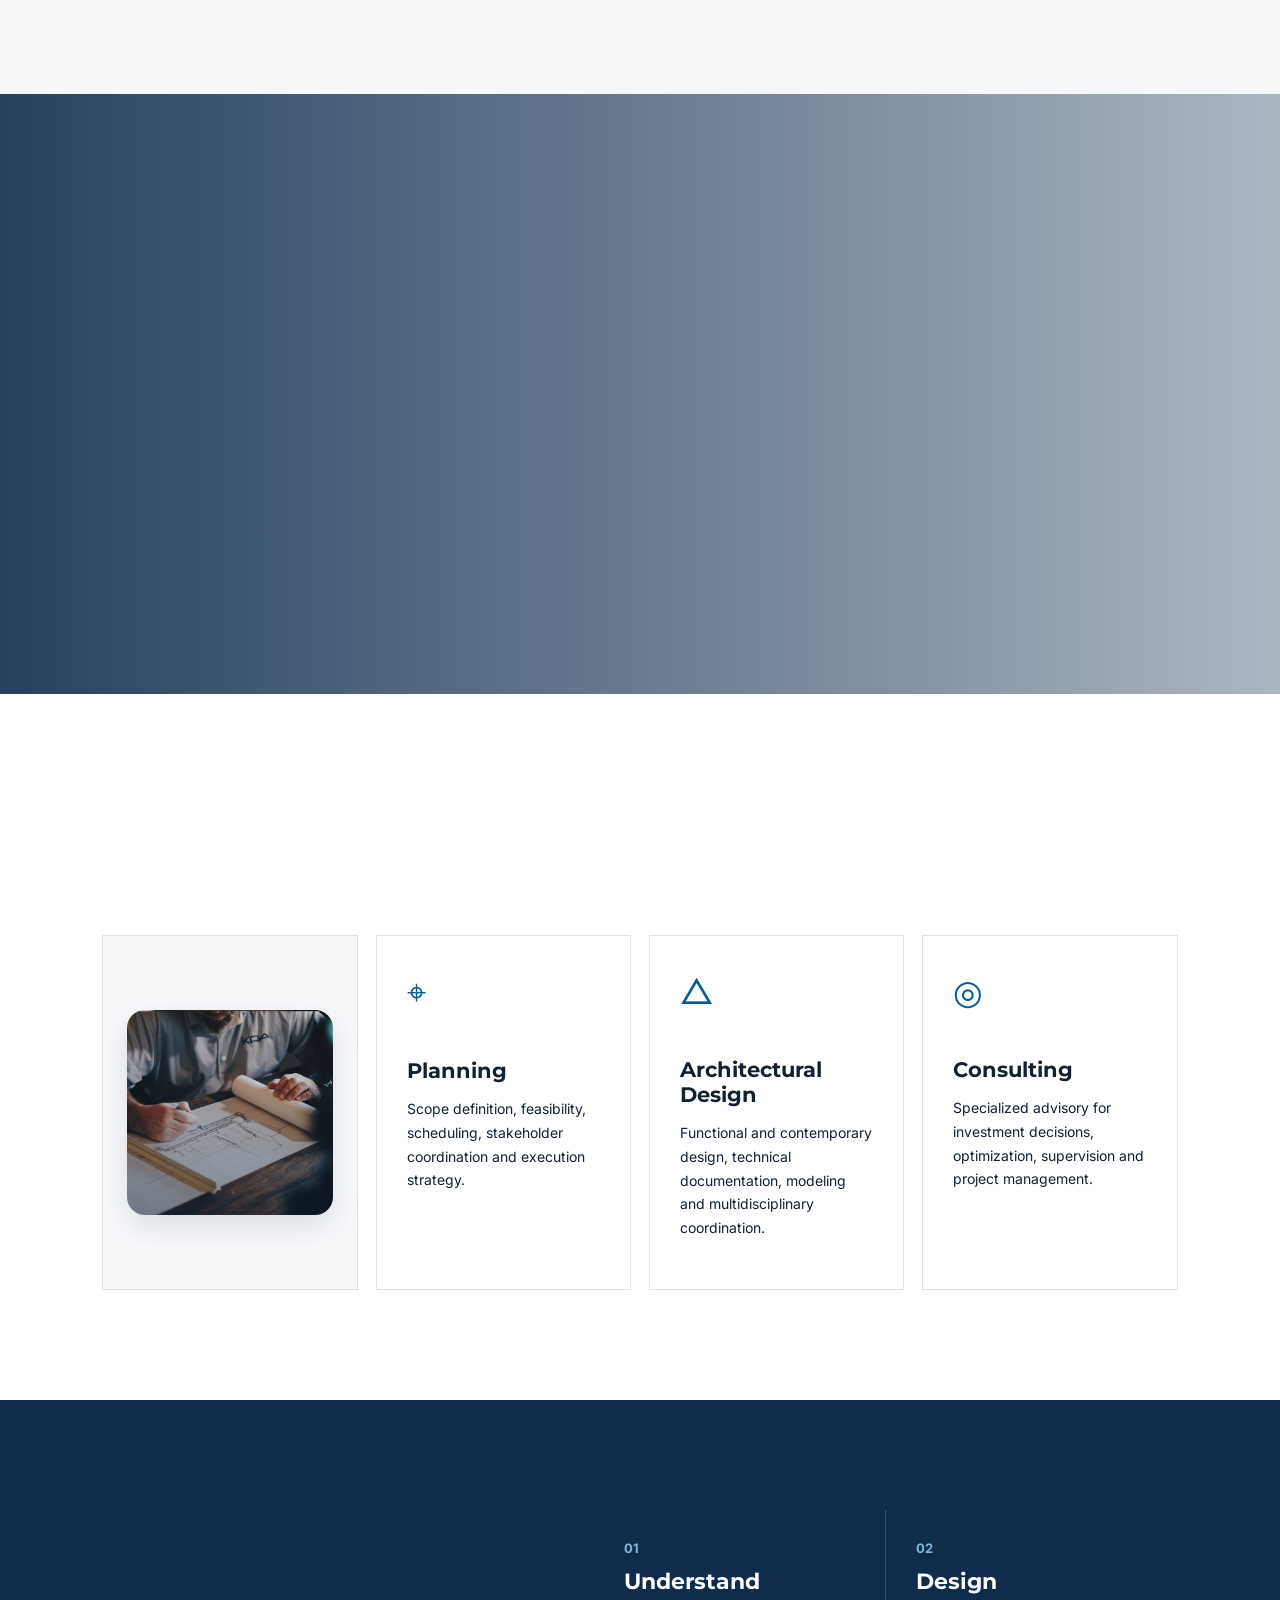
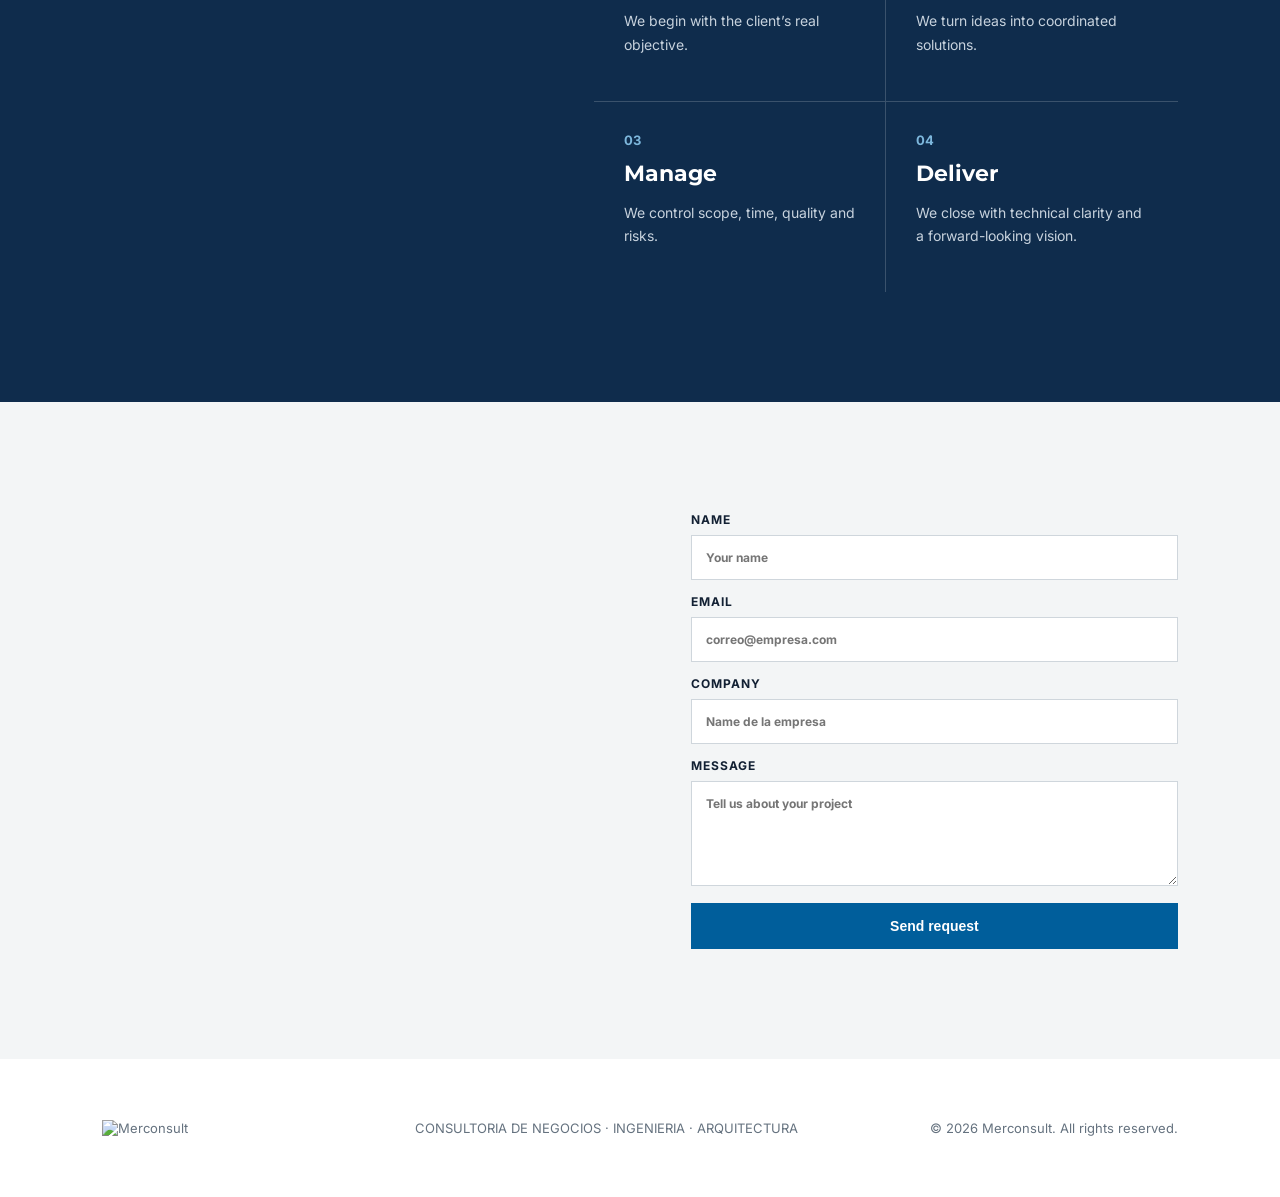
==== commit b46deb58: "Actualización del sitio Merconsult" ====
--- a/index-en.html
+++ b/index-en.html
@@ -28,7 +28,7 @@
 <div class="project-actions reveal"><a class="btn primary" href="gallery.html">Explore full gallery</a></div>
 </section>
 <section class="quality"><div class="quality-bg"></div><div class="quality-copy reveal"><span class="eyebrow">Our commitment</span><h2>Technical rigor, innovation and confidence in every decision.</h2><a class="btn light" href="#contacto">Let’s talk about your project</a></div></section>
-<section class="section services" id="servicios"><div class="section-head reveal"><div><span class="kicker">Services</span><h2>Tailored solutions</h2></div><p>We adapt to each client and support the project from concept through execution.</p></div><div class="service-grid"><article><div class="icon">⌖</div><h3>Planning</h3><p>Scope definition, feasibility, scheduling, stakeholder coordination and execution strategy.</p></article><article><div class="icon">△</div><h3>Design Arquitectónico</h3><p>Design funcional y contemporáneo, documentación técnica, modelado y coordinación multidisciplinaria.</p></article><article><div class="icon">▧</div><h3>Construction</h3><p>Technical control, site coordination, quality assurance, monitoring and compliance.</p></article><article><div class="icon">◎</div><h3>Consulting</h3><p>Specialized advisory for investment decisions, optimization, supervision and project management.</p></article></div></section>
+<section class="section services" id="servicios"><div class="section-head reveal"><div><span class="kicker">Services</span><h2>Tailored solutions</h2></div><p>We adapt to each client and support the project from concept through execution.</p></div><div class="service-grid"><article class="service-visual"><div class="service-visual-frame"><img src="img/servicios-ilustracion.png" alt="Planning and design illustration" loading="lazy"/></div></article><article><div class="icon">⌖</div><h3>Planning</h3><p>Scope definition, feasibility, scheduling, stakeholder coordination and execution strategy.</p></article><article><div class="icon">△</div><h3>Architectural Design</h3><p>Functional and contemporary design, technical documentation, modeling and multidisciplinary coordination.</p></article><article><div class="icon">◎</div><h3>Consulting</h3><p>Specialized advisory for investment decisions, optimization, supervision and project management.</p></article></div></section>
 <section class="stats" id="valores"><div class="stats-copy reveal"><span class="kicker light-k">How we work</span><h2>An integrated approach to high-impact projects.</h2><p>We combine strategic vision, technical discipline and technology to reduce uncertainty and raise the quality of every result.</p></div><div class="stats-grid"><div><strong>01</strong><span>Understand</span><p>We begin with the client’s real objective.</p></div><div><strong>02</strong><span>Design</span><p>We turn ideas into coordinated solutions.</p></div><div><strong>03</strong><span>Manage</span><p>We control scope, time, quality and risks.</p></div><div><strong>04</strong><span>Deliver</span><p>We close with technical clarity and a forward-looking vision.</p></div></div></section>
 <section class="contact" id="contacto"><div class="contact-copy reveal"><span class="kicker">Contact</span><h2>Let’s discuss your next project.</h2><p>Tell us what you need to develop. Merconsult can support you from the conceptual stage through execution and supervision.</p><div class="contact-note">Panama · Corporate and project services</div><div class="contact-note"><a href="mailto:informacion@merconsult.net">informacion@merconsult.net</a></div></div><form class="contact-form" action="mailto:informacion@merconsult.net" method="post" enctype="text/plain"><label>Name<input name="nombre" placeholder="Your name" required=""/></label><label>Email<input name="correo" placeholder="correo@empresa.com" required="" type="email"/></label><label>Company<input name="empresa" placeholder="Name de la empresa"/></label><label>Message<textarea name="mensaje" placeholder="Tell us about your project" required="" rows="5"></textarea></label><button class="btn primary" type="submit">Send request</button></form></section>
 </main><footer><img alt="Merconsult" src="img/logo-dark.png"/><p>CONSULTORIA DE NEGOCIOS · INGENIERIA · ARQUITECTURA</p><p>© 2026 Merconsult. All rights reserved.</p></footer><script src="js/main.js"></script>
--- a/css/styles.css
+++ b/css/styles.css
@@ -1,4 +1,4 @@
-:root{--blue:#005e9b;--navy:#0f2c4c;--light:#e7e8ea;--mid:#b9bcc0;--white:#fff;--ink:#122033}*{box-sizing:border-box}html{scroll-behavior:smooth}body{margin:0;font-family:Inter,Arial,sans-serif;color:var(--ink);background:#fff}h1,h2,h3{font-family:Montserrat,Arial,sans-serif;margin:0}p{line-height:1.7}.nav{position:fixed;z-index:50;top:0;left:0;right:0;height:84px;display:flex;align-items:center;justify-content:space-between;padding:0 5vw;transition:.3s}.nav.scrolled{background:rgba(255,255,255,.96);box-shadow:0 8px 30px rgba(0,0,0,.08);height:72px}.brand{display:flex;align-items:center}.brand img{height:66px;width:auto;display:block}.brand .logo-dark{display:none}.nav.scrolled .brand .logo-light{display:none}.nav.scrolled .brand .logo-dark{display:block}.links{display:flex;gap:28px;align-items:center}.links a{color:#fff;text-decoration:none;font-size:14px;font-weight:600;text-shadow:0 2px 10px rgba(0,0,0,.35)}.nav.scrolled .links a{color:var(--navy);text-shadow:none}.nav-cta{border:1px solid rgba(255,255,255,.5);padding:10px 16px}.nav.scrolled .nav-cta{border-color:var(--blue)}.menu{display:none;background:none;border:0;color:white;font-size:26px}.hero{min-height:100vh;position:relative;display:flex;align-items:center;overflow:hidden;background:#0f2c4c}.hero video{position:absolute;width:100%;height:100%;object-fit:cover;inset:0}.hero-shade{position:absolute;inset:0;background:linear-gradient(90deg,rgba(7,24,43,.95) 0%,rgba(8,27,48,.78) 38%,rgba(8,27,48,.52) 68%,rgba(8,27,48,.34) 100%)}.hero-grid{position:absolute;inset:0;background-image:linear-gradient(rgba(255,255,255,.04) 1px,transparent 1px),linear-gradient(90deg,rgba(255,255,255,.04) 1px,transparent 1px);background-size:80px 80px}.hero-content{position:relative;z-index:2;color:white;max-width:760px;margin-left:8vw;padding-top:74px;padding-bottom:40px;text-shadow:0 3px 18px rgba(0,0,0,.42)}.eyebrow,.kicker{text-transform:uppercase;letter-spacing:.22em;font-size:12px;font-weight:700}.hero-tagline{display:inline-block;margin:16px 0 6px;padding:10px 14px;border:1px solid rgba(255,255,255,.28);background:rgba(255,255,255,.08);backdrop-filter:blur(6px);font-weight:700;font-size:15px;letter-spacing:.02em;color:#fff;border-radius:2px}.hero h1{font-size:clamp(40px,5.2vw,74px);line-height:.98;max-width:760px;margin:14px 0 18px}.hero p{font-size:18px;max-width:620px;color:rgba(255,255,255,.96);text-shadow:0 2px 12px rgba(0,0,0,.5)}.hero-actions{display:flex;gap:14px;margin-top:24px;flex-wrap:wrap}.btn{display:inline-block;text-decoration:none;border:0;cursor:pointer;padding:15px 22px;font-weight:700;font-size:14px}.primary{background:var(--blue);color:white}.ghost{border:1px solid rgba(255,255,255,.5);color:white}.light{background:white;color:var(--navy)}.scroll{position:absolute;right:5vw;bottom:28px;color:white;z-index:3;font-size:12px;letter-spacing:.1em}.section{padding:110px 8vw}.two{display:grid;grid-template-columns:1.2fr .8fr;gap:8vw;align-items:start}.kicker{color:var(--blue);margin-bottom:25px}.section h2,.visual-copy h2,.quality h2,.stats h2,.contact h2{font-size:clamp(34px,4vw,58px);line-height:1.05}.lead{font-size:20px;color:#4c5a67}.statement{background:var(--navy);color:white;padding:50px}.statement p{font-size:24px;line-height:1.45}.statement small{color:#94b8d2}.pill-row{display:flex;gap:10px;flex-wrap:wrap;margin-top:30px}.pill-row span{padding:10px 14px;border:1px solid #d6dde4;font-size:13px}.visual-split{display:grid;grid-template-columns:1.1fr .9fr;min-height:720px;background:#f5f7f9}.visual-img{background:url('https://www.trajektoire.be/metiers/images/bim-manager-gestionnaire-bim-building-information.png') center/cover no-repeat;min-height:600px}.visual-copy{padding:90px 8vw 70px 6vw;align-self:center}.dark{color:var(--blue)}.cap-grid{display:grid;grid-template-columns:1fr 1fr;margin-top:40px;border-top:1px solid #ccd5dc}.cap-grid div{padding:20px 0;border-bottom:1px solid #ccd5dc}.cap-grid b{color:var(--blue);margin-right:12px}.section-head{display:flex;justify-content:space-between;gap:60px;align-items:end;margin-bottom:45px}.section-head p{max-width:480px;color:#64717d}.project-grid{display:grid;grid-template-columns:repeat(3,1fr);grid-auto-rows:320px;gap:14px}.card{position:relative;background-image:linear-gradient(180deg,transparent 25%,rgba(8,27,48,.85)),var(--bg);background-size:cover;background-position:center;display:flex;flex-direction:column;justify-content:flex-end;padding:28px;color:white;overflow:hidden;transition:.35s}.card:hover{transform:translateY(-5px);background-size:108%}.card.large{grid-row:span 2}.card.wide{grid-column:span 2}.card span{font-size:12px;text-transform:uppercase;letter-spacing:.15em}.card h3{font-size:25px;margin-top:7px}.quality{min-height:600px;position:relative;display:flex;align-items:center;color:white;padding:8vw;overflow:hidden}.quality-bg{position:absolute;inset:0;background:linear-gradient(90deg,rgba(15,44,76,.9),rgba(15,44,76,.35)),url('https://images.unsplash.com/photo-1504307651254-35680f356dfd?auto=format&fit=crop&w=1920&q=80') center/cover}.quality-copy{position:relative;max-width:850px}.quality h2{margin:18px 0 30px}.service-grid{display:grid;grid-template-columns:repeat(4,1fr);gap:18px}.service-grid article{padding:35px 30px;border:1px solid #dbe2e8;transition:.3s}.service-grid article:hover{background:var(--navy);color:white;transform:translateY(-6px)}.icon{font-size:34px;color:var(--blue);margin-bottom:45px}.service-grid h3{font-size:21px}.service-grid p{font-size:14px}.stats{padding:110px 8vw;background:var(--navy);color:white;display:grid;grid-template-columns:.8fr 1.2fr;gap:8vw}.light-k{color:#8fc4e7}.stats-grid{display:grid;grid-template-columns:1fr 1fr;gap:1px;background:rgba(255,255,255,.18)}.stats-grid div{background:var(--navy);padding:30px}.stats-grid strong{display:block;color:#7db7dc;font-size:13px}.stats-grid span{font-family:Montserrat;font-weight:700;font-size:22px;display:block;margin:12px 0}.stats-grid p{color:#c7d2dd;font-size:14px}.contact{padding:110px 8vw;display:grid;grid-template-columns:1fr 1fr;gap:8vw;background:#f3f5f6}.contact-copy p{max-width:560px}.contact-note{margin-top:35px;color:var(--blue);font-weight:700}.contact-note a{color:var(--navy);font-size:18px;font-weight:700;text-decoration:none;transition:color .2s ease}.contact-note a:visited{color:var(--navy)}.contact-note a:hover{color:#f28c28}.contact-note a:active,.contact-note a:focus{color:var(--navy)}.contact-form{display:grid;gap:14px}.contact-form label{font-size:12px;font-weight:700;text-transform:uppercase;letter-spacing:.08em}.contact-form input,.contact-form textarea{width:100%;margin-top:8px;border:1px solid #cfd6dc;background:white;padding:14px;font:inherit}footer{padding:45px 8vw;display:flex;align-items:center;gap:30px;justify-content:space-between;background:#fff;font-size:13px;color:#65727f}footer img{width:180px}.reveal{opacity:0;transform:translateY(24px);transition:opacity .7s,transform .7s}.reveal.visible{opacity:1;transform:none}@media(max-width:900px){.links{display:none;position:absolute;top:72px;right:4vw;left:4vw;background:white;padding:20px;flex-direction:column;align-items:flex-start}.links.open{display:flex}.links a{color:var(--navy)!important}.menu{display:block}.nav.scrolled .menu{color:var(--navy)}.hero-content{margin:0 6vw;max-width:100%}.two,.visual-split,.stats,.contact{grid-template-columns:1fr}.visual-img{min-height:420px}.project-grid{grid-template-columns:1fr;grid-auto-rows:280px}.card.large,.card.wide{grid-row:auto;grid-column:auto}.service-grid{grid-template-columns:1fr 1fr}.section-head{align-items:start;flex-direction:column}.brand img{height:52px}.nav{padding:0 5vw}.hero h1{font-size:48px}}@media(max-width:560px){.section{padding:80px 6vw}.service-grid{grid-template-columns:1fr}.stats-grid{grid-template-columns:1fr}.hero-actions{flex-direction:column;align-items:flex-start}.hero h1{font-size:42px}.hero p{font-size:17px}.contact,.stats{padding:80px 6vw}footer{flex-direction:column;align-items:flex-start}.cap-grid{grid-template-columns:1fr}}
+:root{--blue:#005e9b;--navy:#0f2c4c;--light:#e7e8ea;--mid:#b9bcc0;--white:#fff;--ink:#122033}*{box-sizing:border-box}html{scroll-behavior:smooth}body{margin:0;font-family:Inter,Arial,sans-serif;color:var(--ink);background:#fff}h1,h2,h3{font-family:Montserrat,Arial,sans-serif;margin:0}p{line-height:1.7}.nav{position:fixed;z-index:50;top:0;left:0;right:0;height:84px;display:flex;align-items:center;justify-content:space-between;padding:0 5vw;transition:.3s}.nav.scrolled{background:rgba(255,255,255,.96);box-shadow:0 8px 30px rgba(0,0,0,.08);height:72px}.brand{display:flex;align-items:center}.brand img{height:66px;width:auto;display:block}.brand .logo-dark{display:none}.nav.scrolled .brand .logo-light{display:none}.nav.scrolled .brand .logo-dark{display:block}.links{display:flex;gap:28px;align-items:center}.links a{color:#fff;text-decoration:none;font-size:14px;font-weight:600;text-shadow:0 2px 10px rgba(0,0,0,.35)}.nav.scrolled .links a{color:var(--navy);text-shadow:none}.nav-cta{border:1px solid rgba(255,255,255,.5);padding:10px 16px}.nav.scrolled .nav-cta{border-color:var(--blue)}.menu{display:none;background:none;border:0;color:white;font-size:26px}.hero{min-height:100vh;position:relative;display:flex;align-items:center;overflow:hidden;background:#0f2c4c}.hero video{position:absolute;width:100%;height:100%;object-fit:cover;inset:0}.hero-shade{position:absolute;inset:0;background:linear-gradient(90deg,rgba(7,24,43,.95) 0%,rgba(8,27,48,.78) 38%,rgba(8,27,48,.52) 68%,rgba(8,27,48,.34) 100%)}.hero-grid{position:absolute;inset:0;background-image:linear-gradient(rgba(255,255,255,.04) 1px,transparent 1px),linear-gradient(90deg,rgba(255,255,255,.04) 1px,transparent 1px);background-size:80px 80px}.hero-content{position:relative;z-index:2;color:white;max-width:760px;margin-left:8vw;padding-top:74px;padding-bottom:40px;text-shadow:0 3px 18px rgba(0,0,0,.42)}.eyebrow,.kicker{text-transform:uppercase;letter-spacing:.22em;font-size:12px;font-weight:700}.hero-tagline{display:inline-block;margin:16px 0 6px;padding:10px 14px;border:1px solid rgba(255,255,255,.28);background:rgba(255,255,255,.08);backdrop-filter:blur(6px);font-weight:700;font-size:15px;letter-spacing:.02em;color:#fff;border-radius:2px}.hero h1{font-size:clamp(40px,5.2vw,74px);line-height:.98;max-width:760px;margin:14px 0 18px}.hero p{font-size:18px;max-width:620px;color:rgba(255,255,255,.96);text-shadow:0 2px 12px rgba(0,0,0,.5)}.hero-actions{display:flex;gap:14px;margin-top:24px;flex-wrap:wrap}.btn{display:inline-block;text-decoration:none;border:0;cursor:pointer;padding:15px 22px;font-weight:700;font-size:14px}.primary{background:var(--blue);color:white}.ghost{border:1px solid rgba(255,255,255,.5);color:white}.light{background:white;color:var(--navy)}.scroll{position:absolute;right:5vw;bottom:28px;color:white;z-index:3;font-size:12px;letter-spacing:.1em}.section{padding:110px 8vw}.two{display:grid;grid-template-columns:1.2fr .8fr;gap:8vw;align-items:start}.kicker{color:var(--blue);margin-bottom:25px}.section h2,.visual-copy h2,.quality h2,.stats h2,.contact h2{font-size:clamp(34px,4vw,58px);line-height:1.05}.lead{font-size:20px;color:#4c5a67}.statement{background:var(--navy);color:white;padding:50px}.statement p{font-size:24px;line-height:1.45}.statement small{color:#94b8d2}.pill-row{display:flex;gap:10px;flex-wrap:wrap;margin-top:30px}.pill-row span{padding:10px 14px;border:1px solid #d6dde4;font-size:13px}.visual-split{display:grid;grid-template-columns:1.1fr .9fr;min-height:720px;background:#f5f7f9}.visual-img{background:url('https://www.trajektoire.be/metiers/images/bim-manager-gestionnaire-bim-building-information.png') center/cover no-repeat;min-height:600px}.visual-copy{padding:90px 8vw 70px 6vw;align-self:center}.dark{color:var(--blue)}.cap-grid{display:grid;grid-template-columns:1fr 1fr;margin-top:40px;border-top:1px solid #ccd5dc}.cap-grid div{padding:20px 0;border-bottom:1px solid #ccd5dc}.cap-grid b{color:var(--blue);margin-right:12px}.section-head{display:flex;justify-content:space-between;gap:60px;align-items:end;margin-bottom:45px}.section-head p{max-width:480px;color:#64717d}.project-grid{display:grid;grid-template-columns:repeat(3,1fr);grid-auto-rows:320px;gap:14px}.card{position:relative;background-image:linear-gradient(180deg,transparent 25%,rgba(8,27,48,.85)),var(--bg);background-size:cover;background-position:center;display:flex;flex-direction:column;justify-content:flex-end;padding:28px;color:white;overflow:hidden;transition:.35s}.card:hover{transform:translateY(-5px);background-size:108%}.card.large{grid-row:span 2}.card.wide{grid-column:span 2}.card span{font-size:12px;text-transform:uppercase;letter-spacing:.15em}.card h3{font-size:25px;margin-top:7px}.quality{min-height:600px;position:relative;display:flex;align-items:center;color:white;padding:8vw;overflow:hidden}.quality-bg{position:absolute;inset:0;background:linear-gradient(90deg,rgba(15,44,76,.9),rgba(15,44,76,.35)),url('https://images.unsplash.com/photo-1504307651254-35680f356dfd?auto=format&fit=crop&w=1920&q=80') center/cover}.quality-copy{position:relative;max-width:850px}.quality h2{margin:18px 0 30px}.service-grid{display:grid;grid-template-columns:repeat(4,1fr);gap:18px}.service-grid article{padding:35px 30px;border:1px solid #dbe2e8;transition:.3s;background:#fff}.service-grid article:hover{background:var(--navy);color:white;transform:translateY(-6px)}.service-grid article.service-visual{display:flex;align-items:center;justify-content:center;padding:24px;background:#f7f8fa}.service-grid article.service-visual:hover{background:#f7f8fa;color:inherit;transform:none}.service-visual-frame{width:100%;aspect-ratio:1 / 1;overflow:hidden;border-radius:18px;box-shadow:0 12px 30px rgba(15,44,76,.12)}.service-visual-frame img{width:100%;height:100%;display:block;object-fit:cover}.icon{font-size:34px;color:var(--blue);margin-bottom:45px}.service-grid h3{font-size:21px}.service-grid p{font-size:14px}.stats{padding:110px 8vw;background:var(--navy);color:white;display:grid;grid-template-columns:.8fr 1.2fr;gap:8vw}.light-k{color:#8fc4e7}.stats-grid{display:grid;grid-template-columns:1fr 1fr;gap:1px;background:rgba(255,255,255,.18)}.stats-grid div{background:var(--navy);padding:30px}.stats-grid strong{display:block;color:#7db7dc;font-size:13px}.stats-grid span{font-family:Montserrat;font-weight:700;font-size:22px;display:block;margin:12px 0}.stats-grid p{color:#c7d2dd;font-size:14px}.contact{padding:110px 8vw;display:grid;grid-template-columns:1fr 1fr;gap:8vw;background:#f3f5f6}.contact-copy p{max-width:560px}.contact-note{margin-top:35px;color:var(--blue);font-weight:700}.contact-note a{color:var(--navy);font-size:18px;font-weight:700;text-decoration:none;transition:color .2s ease}.contact-note a:visited{color:var(--navy)}.contact-note a:hover{color:#f28c28}.contact-note a:active,.contact-note a:focus{color:var(--navy)}.contact-form{display:grid;gap:14px}.contact-form label{font-size:12px;font-weight:700;text-transform:uppercase;letter-spacing:.08em}.contact-form input,.contact-form textarea{width:100%;margin-top:8px;border:1px solid #cfd6dc;background:white;padding:14px;font:inherit}footer{padding:45px 8vw;display:flex;align-items:center;gap:30px;justify-content:space-between;background:#fff;font-size:13px;color:#65727f}footer img{width:180px}.reveal{opacity:0;transform:translateY(24px);transition:opacity .7s,transform .7s}.reveal.visible{opacity:1;transform:none}@media(max-width:900px){.links{display:none;position:absolute;top:72px;right:4vw;left:4vw;background:white;padding:20px;flex-direction:column;align-items:flex-start}.links.open{display:flex}.links a{color:var(--navy)!important}.menu{display:block}.nav.scrolled .menu{color:var(--navy)}.hero-content{margin:0 6vw;max-width:100%}.two,.visual-split,.stats,.contact{grid-template-columns:1fr}.visual-img{min-height:420px}.project-grid{grid-template-columns:1fr;grid-auto-rows:280px}.card.large,.card.wide{grid-row:auto;grid-column:auto}.service-grid{grid-template-columns:1fr 1fr}.section-head{align-items:start;flex-direction:column}.brand img{height:52px}.nav{padding:0 5vw}.hero h1{font-size:48px}}@media(max-width:560px){.section{padding:80px 6vw}.service-grid{grid-template-columns:1fr}.stats-grid{grid-template-columns:1fr}.hero-actions{flex-direction:column;align-items:flex-start}.hero h1{font-size:42px}.hero p{font-size:17px}.contact,.stats{padding:80px 6vw}footer{flex-direction:column;align-items:flex-start}.cap-grid{grid-template-columns:1fr}}
 
 .project-reform{background:#f5f7f9}
 .project-reform .section-head{align-items:flex-end}
@@ -237,3 +237,8 @@
 .project-gallery > .project-gallery-group:first-of-type{margin-top:18px}
 .gallery-projects-section .section-head{margin-bottom:20px}
 .gallery-projects-section > .project-gallery-group:first-of-type{margin-top:18px}
+
+.stats-copy{display:flex;flex-direction:column;justify-content:center}
+.stats-illustration{margin-top:28px;border-radius:26px;overflow:hidden;box-shadow:0 18px 42px rgba(0,0,0,.22);border:1px solid rgba(255,255,255,.10);max-width:560px}
+.stats-illustration img{display:block;width:100%;height:auto;max-width:100%;object-fit:contain}
+@media(max-width:900px){.stats-illustration{max-width:720px;margin-top:24px}}
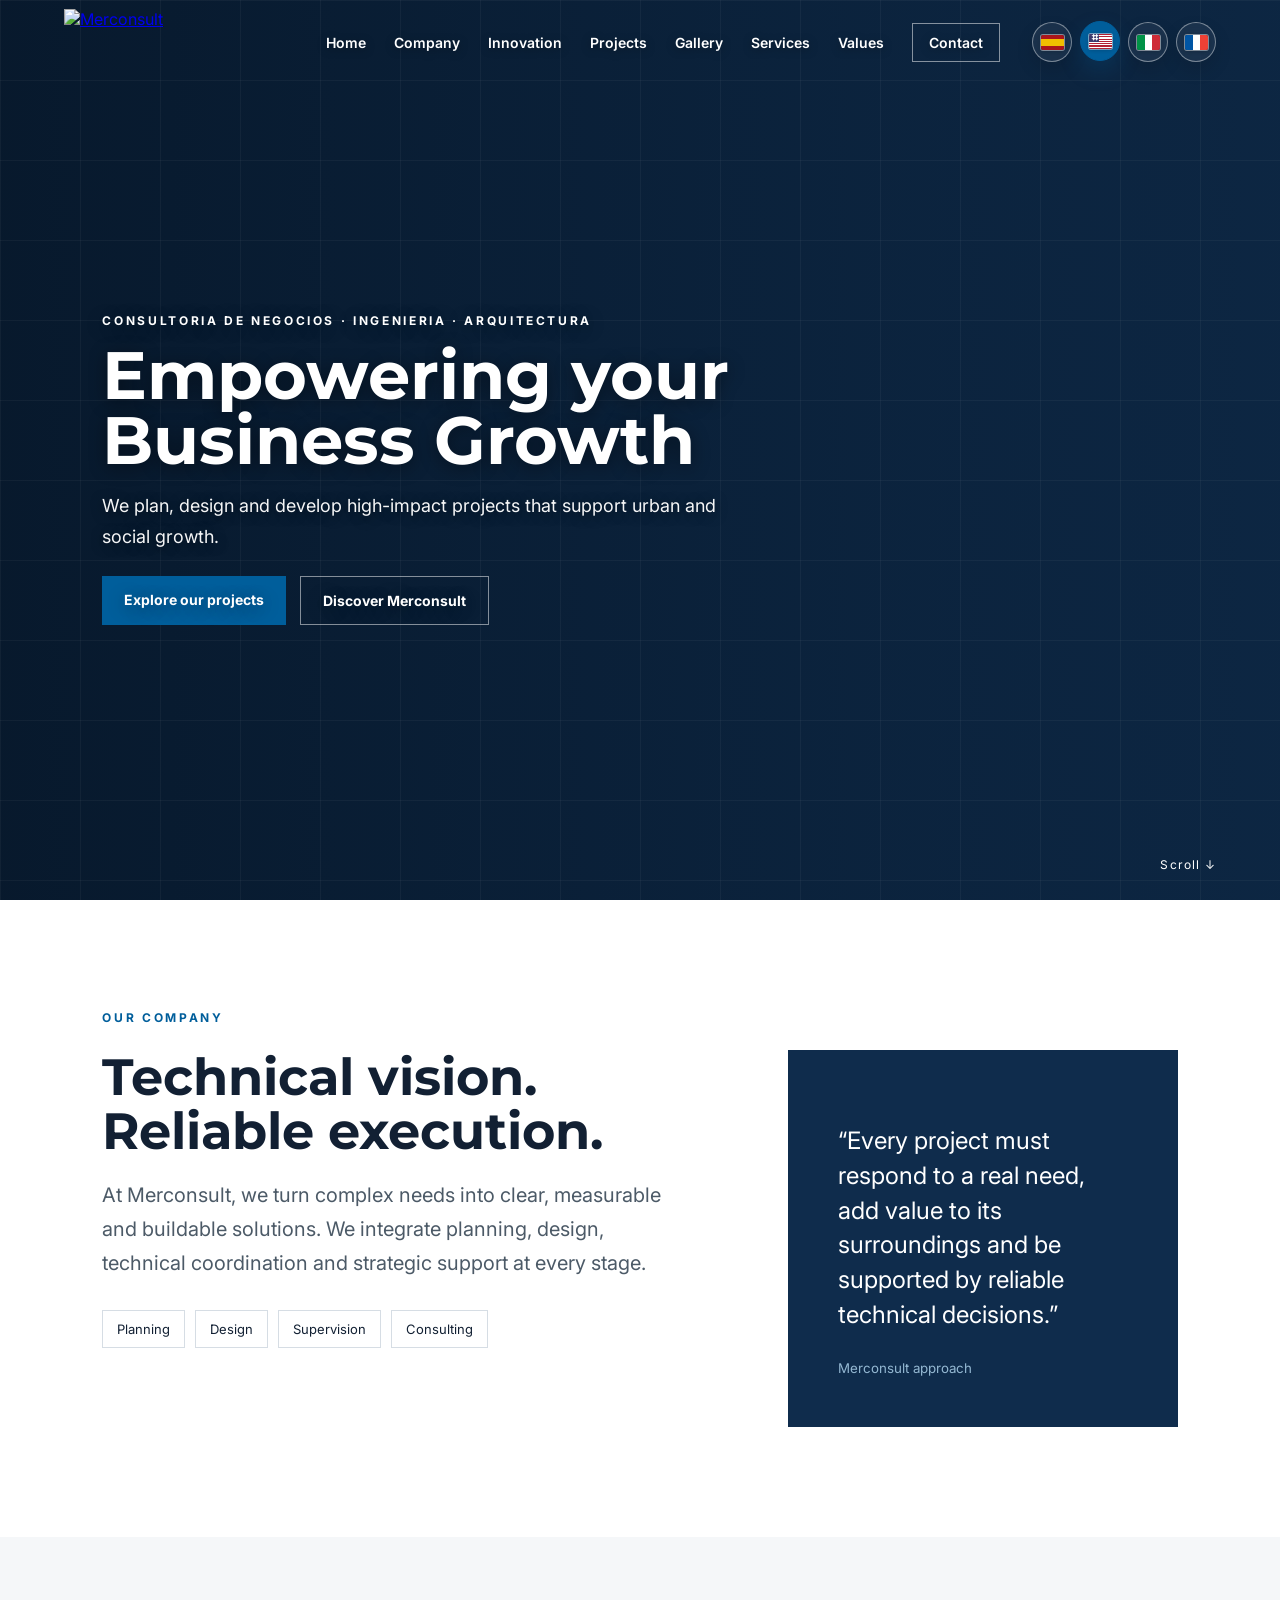
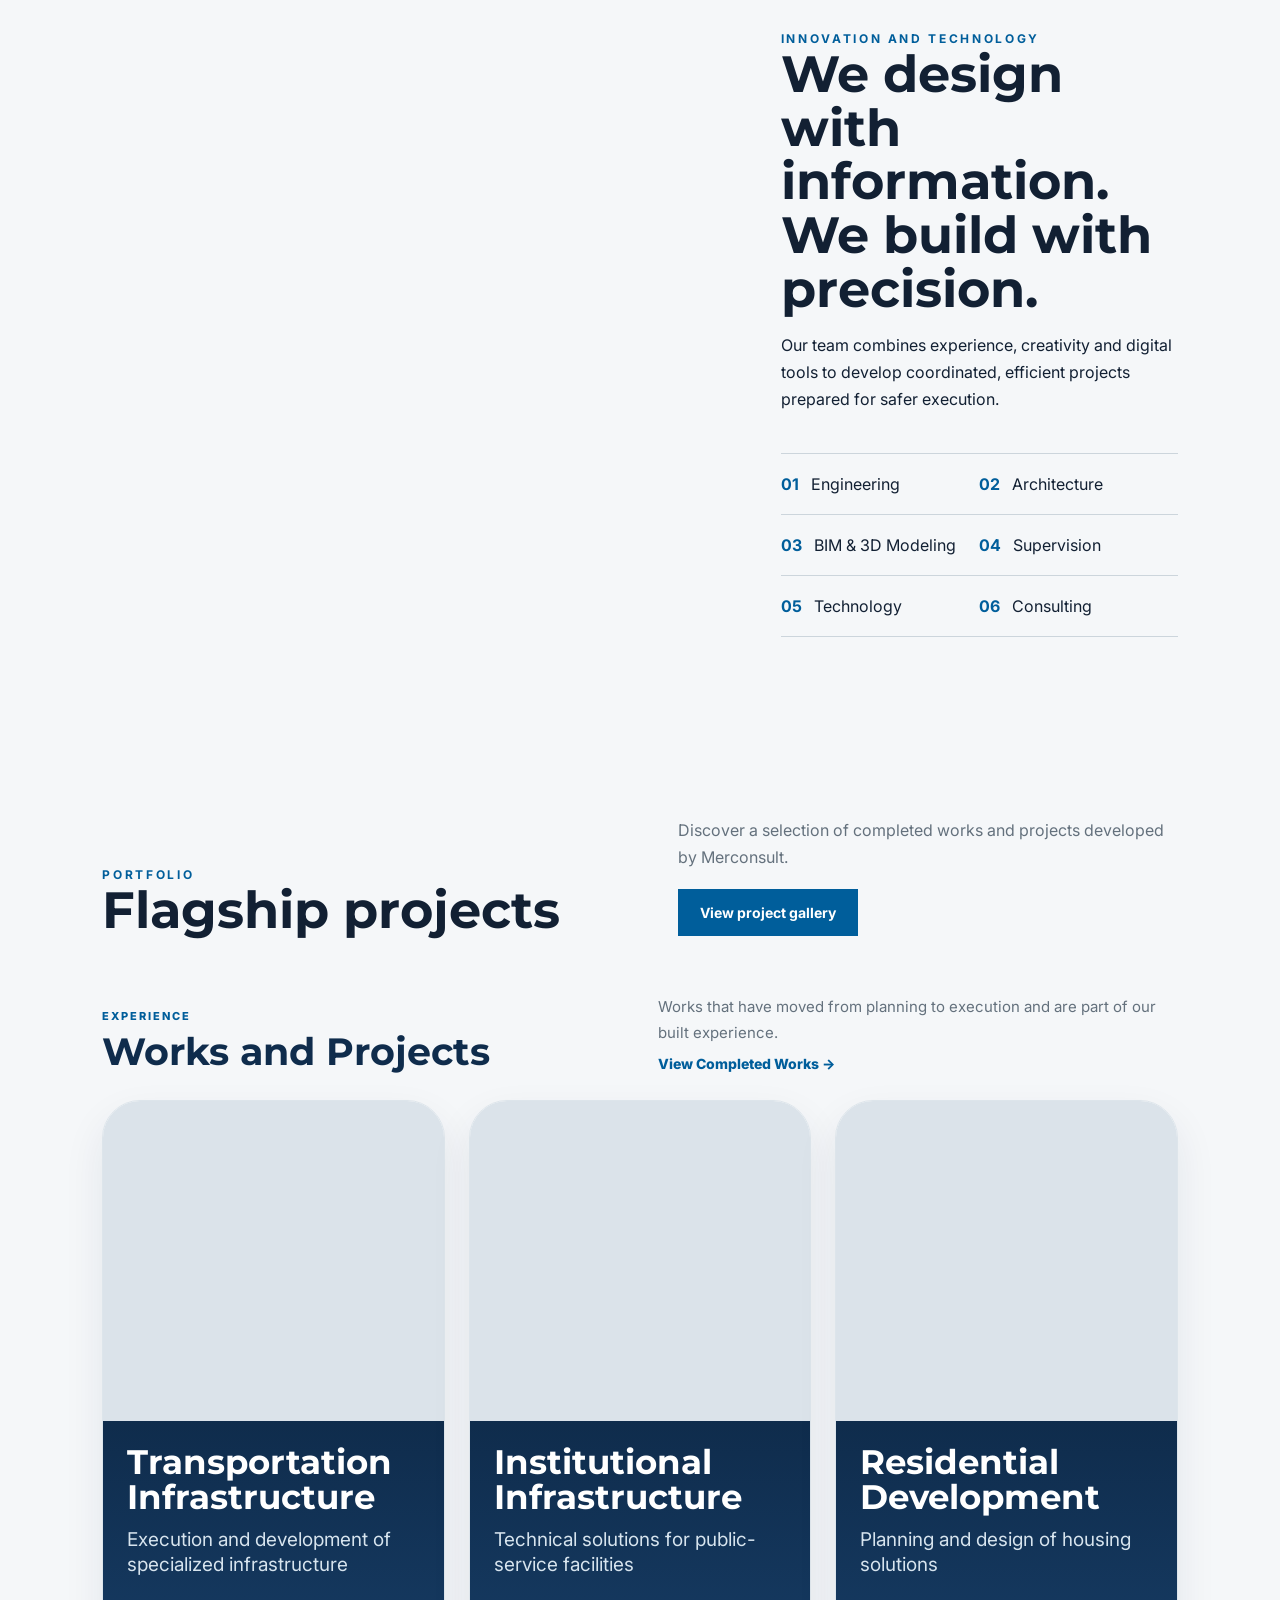
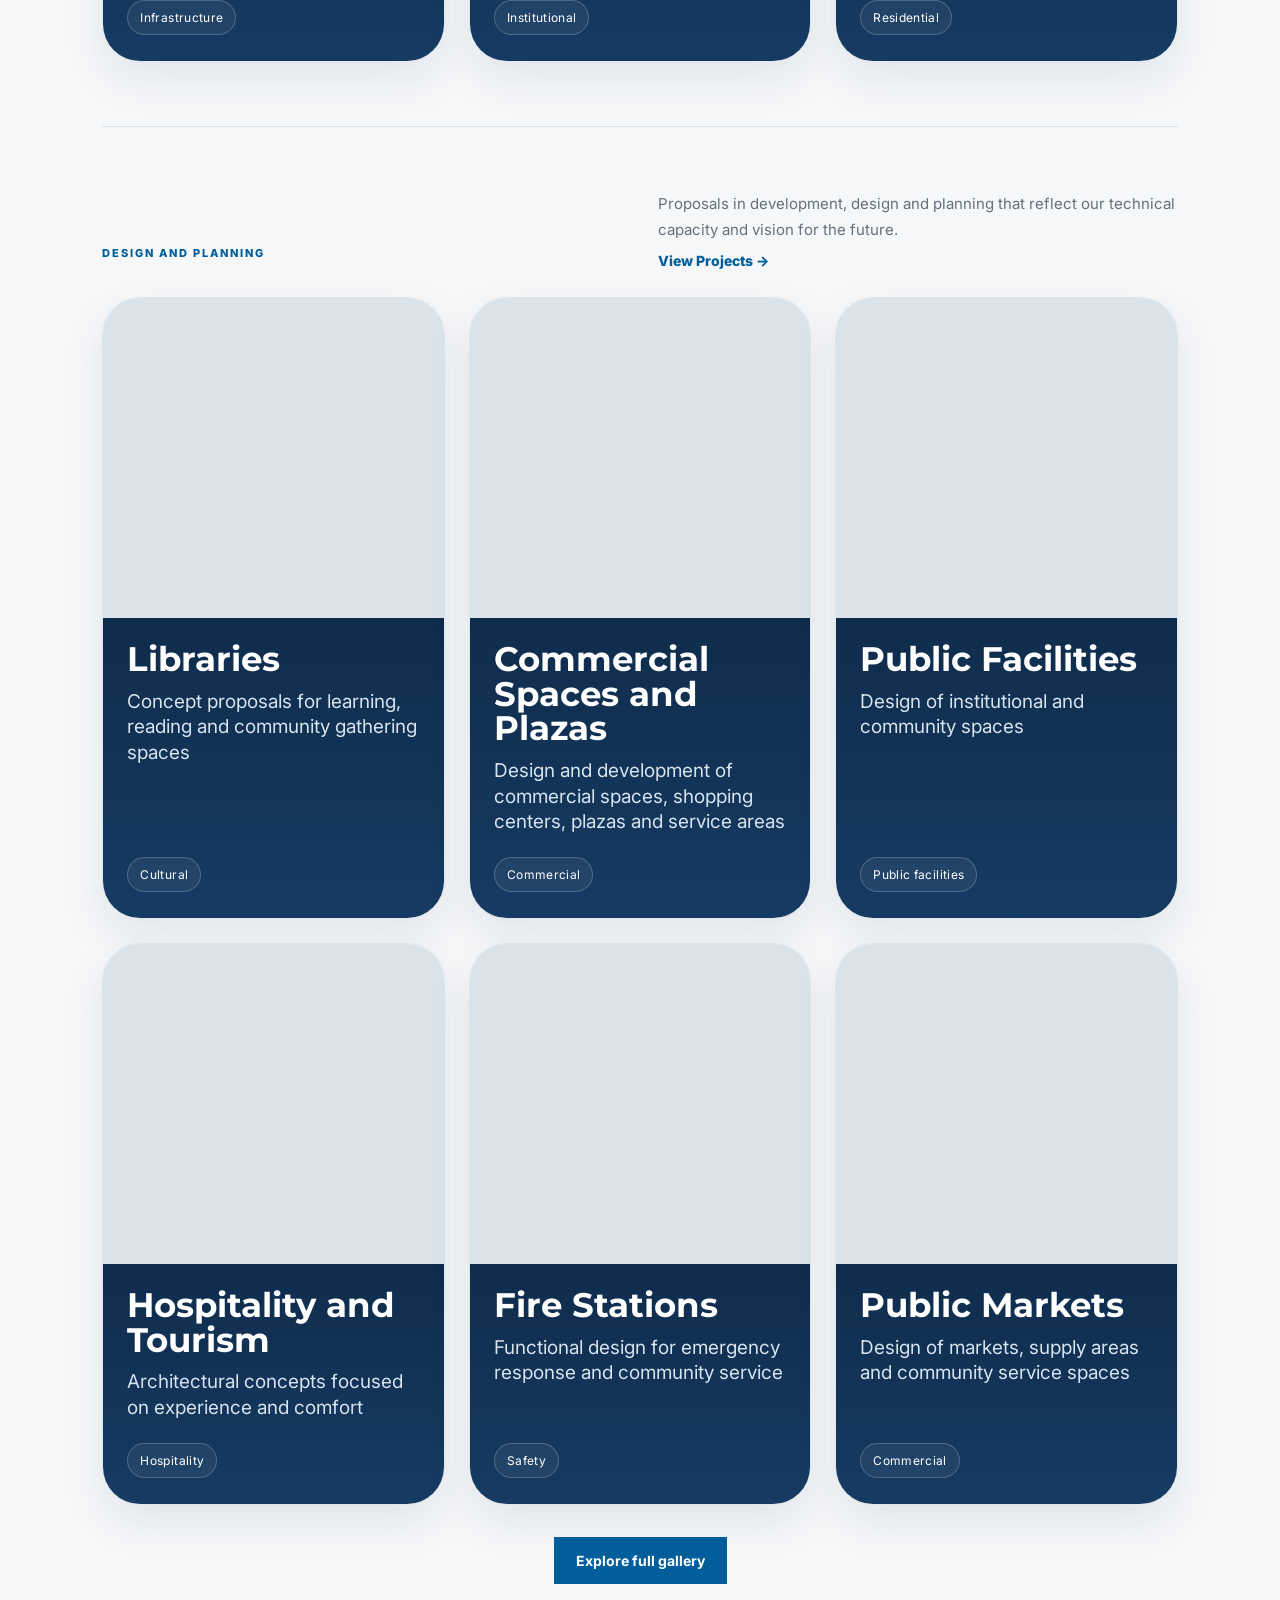
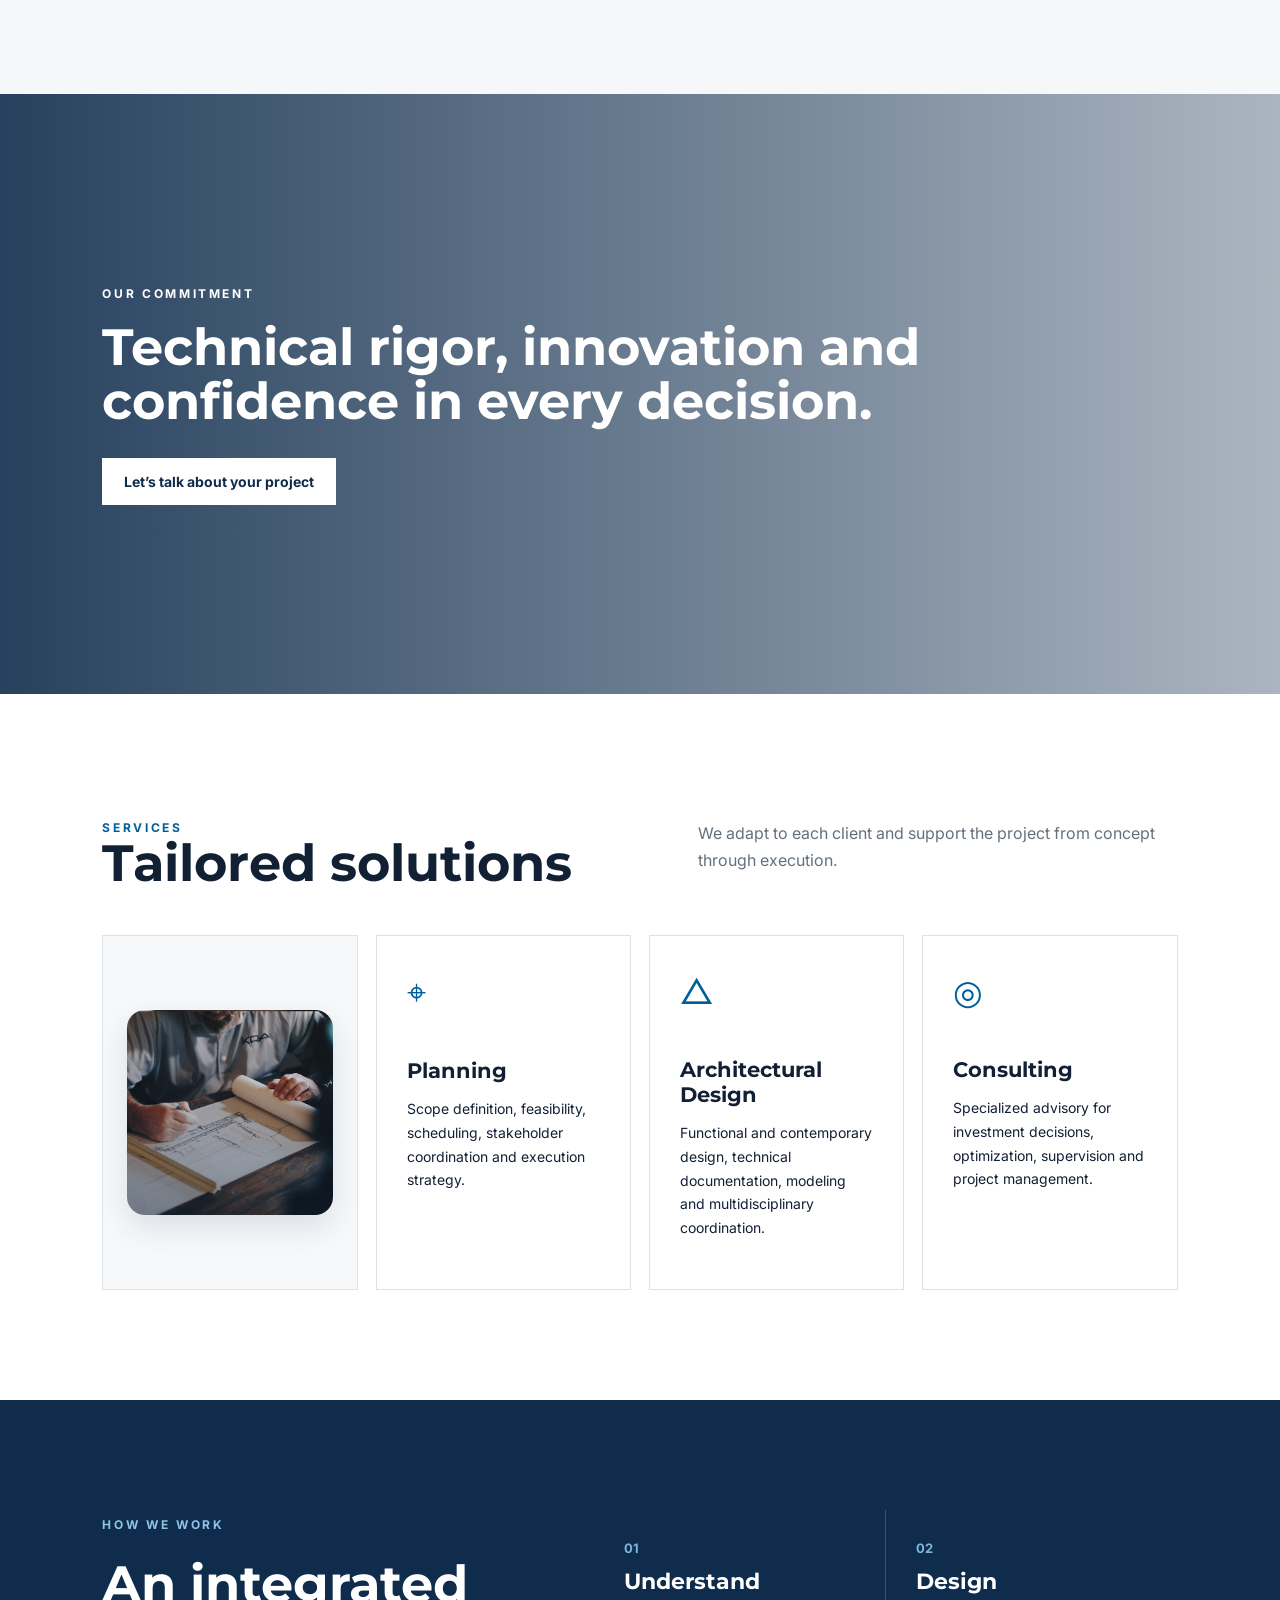
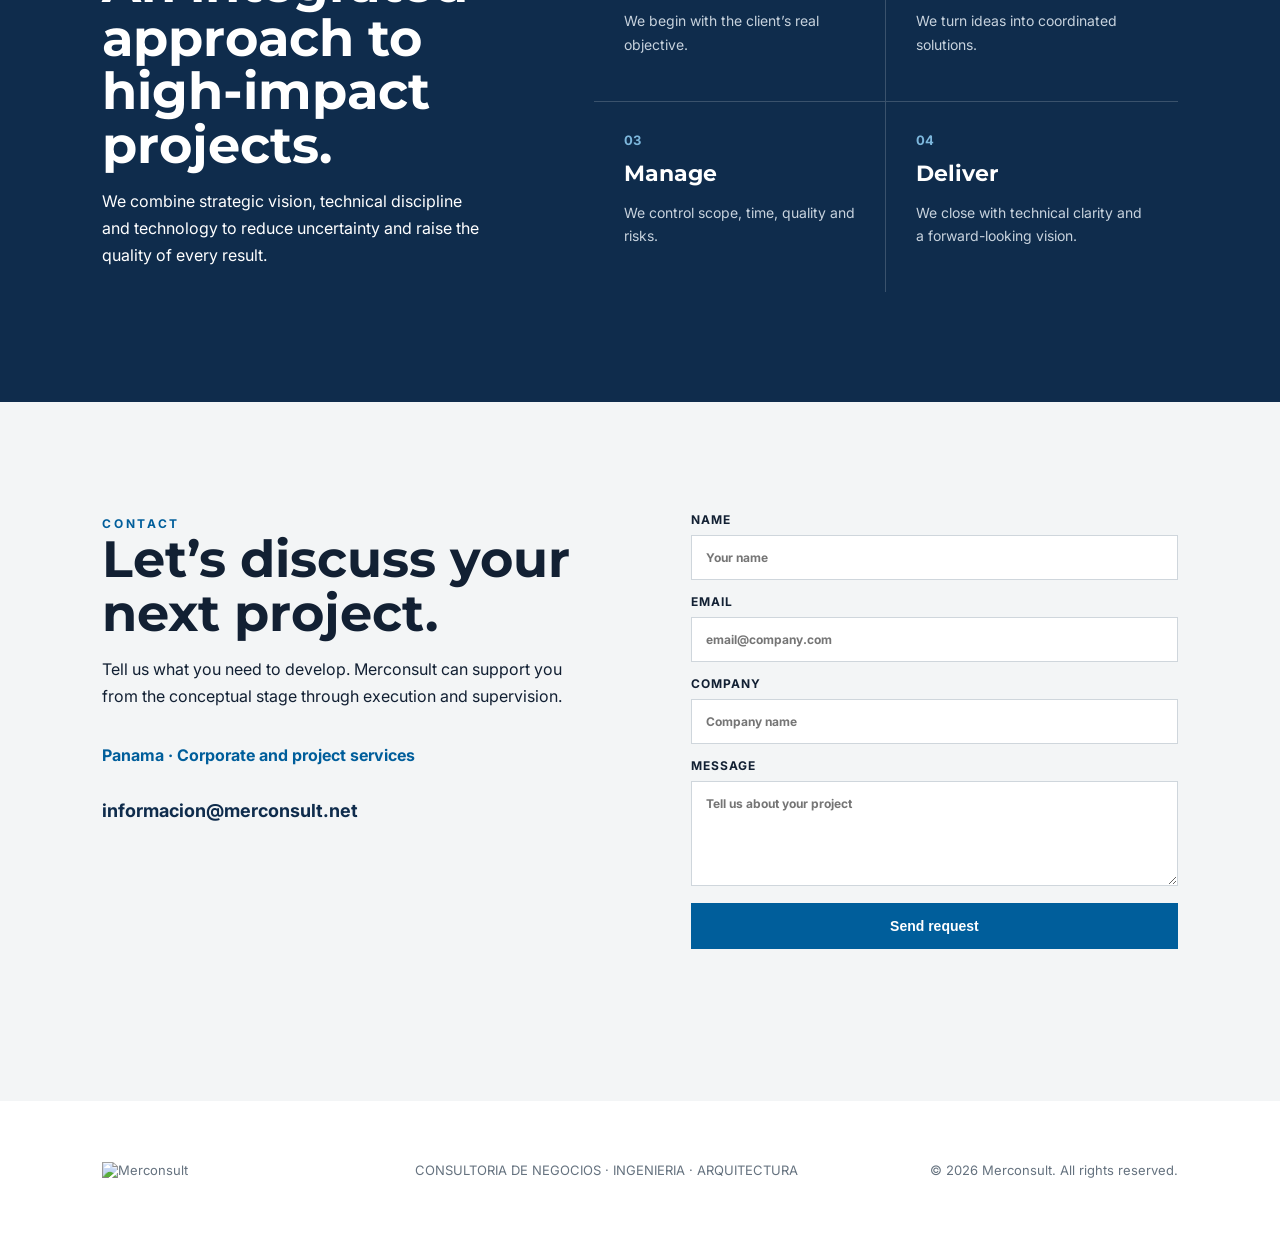
==== commit d41cf92b: "Últimas actualizaciones de Merconsult" ====
--- a/index-en.html
+++ b/index-en.html
@@ -30,6 +30,6 @@
 <section class="quality"><div class="quality-bg"></div><div class="quality-copy reveal"><span class="eyebrow">Our commitment</span><h2>Technical rigor, innovation and confidence in every decision.</h2><a class="btn light" href="#contacto">Let’s talk about your project</a></div></section>
 <section class="section services" id="servicios"><div class="section-head reveal"><div><span class="kicker">Services</span><h2>Tailored solutions</h2></div><p>We adapt to each client and support the project from concept through execution.</p></div><div class="service-grid"><article class="service-visual"><div class="service-visual-frame"><img src="img/servicios-ilustracion.png" alt="Planning and design illustration" loading="lazy"/></div></article><article><div class="icon">⌖</div><h3>Planning</h3><p>Scope definition, feasibility, scheduling, stakeholder coordination and execution strategy.</p></article><article><div class="icon">△</div><h3>Architectural Design</h3><p>Functional and contemporary design, technical documentation, modeling and multidisciplinary coordination.</p></article><article><div class="icon">◎</div><h3>Consulting</h3><p>Specialized advisory for investment decisions, optimization, supervision and project management.</p></article></div></section>
 <section class="stats" id="valores"><div class="stats-copy reveal"><span class="kicker light-k">How we work</span><h2>An integrated approach to high-impact projects.</h2><p>We combine strategic vision, technical discipline and technology to reduce uncertainty and raise the quality of every result.</p></div><div class="stats-grid"><div><strong>01</strong><span>Understand</span><p>We begin with the client’s real objective.</p></div><div><strong>02</strong><span>Design</span><p>We turn ideas into coordinated solutions.</p></div><div><strong>03</strong><span>Manage</span><p>We control scope, time, quality and risks.</p></div><div><strong>04</strong><span>Deliver</span><p>We close with technical clarity and a forward-looking vision.</p></div></div></section>
-<section class="contact" id="contacto"><div class="contact-copy reveal"><span class="kicker">Contact</span><h2>Let’s discuss your next project.</h2><p>Tell us what you need to develop. Merconsult can support you from the conceptual stage through execution and supervision.</p><div class="contact-note">Panama · Corporate and project services</div><div class="contact-note"><a href="mailto:informacion@merconsult.net">informacion@merconsult.net</a></div></div><form class="contact-form" action="mailto:informacion@merconsult.net" method="post" enctype="text/plain"><label>Name<input name="nombre" placeholder="Your name" required=""/></label><label>Email<input name="correo" placeholder="correo@empresa.com" required="" type="email"/></label><label>Company<input name="empresa" placeholder="Name de la empresa"/></label><label>Message<textarea name="mensaje" placeholder="Tell us about your project" required="" rows="5"></textarea></label><button class="btn primary" type="submit">Send request</button></form></section>
+<section class="contact" id="contacto"><div class="contact-copy reveal"><span class="kicker">Contact</span><h2>Let’s discuss your next project.</h2><p>Tell us what you need to develop. Merconsult can support you from the conceptual stage through execution and supervision.</p><div class="contact-note">Panama · Corporate and project services</div><div class="contact-note"><a href="mailto:informacion@merconsult.net">informacion@merconsult.net</a></div></div><form class="contact-form" data-web3forms="true" data-sending="Sending..." data-success="Message sent successfully. Thank you for contacting Merconsult." data-error="The message could not be sent. Please try again."><input type="hidden" name="access_key" value="f515835c-512e-490f-932e-966534d35c72"/><input type="hidden" name="subject" value="Nuevo contacto desde Merconsult.net"/><input type="hidden" name="from_name" value="Sitio Web Merconsult"/><input type="checkbox" name="botcheck" class="form-botcheck" tabindex="-1" autocomplete="off"/><label>Name<input name="name" placeholder="Your name" required="" type="text"/></label><label>Email<input name="email" placeholder="email@company.com" required="" type="email"/></label><label>Company<input name="company" placeholder="Company name" type="text"/></label><label>Message<textarea name="message" placeholder="Tell us about your project" required="" rows="5"></textarea></label><button class="btn primary" type="submit">Send request</button><p class="form-result" role="status" aria-live="polite"></p></form></section>
 </main><footer><img alt="Merconsult" src="img/logo-dark.png"/><p>CONSULTORIA DE NEGOCIOS · INGENIERIA · ARQUITECTURA</p><p>© 2026 Merconsult. All rights reserved.</p></footer><script src="js/main.js"></script>
 </body></html>
--- a/css/styles.css
+++ b/css/styles.css
@@ -242,3 +242,10 @@
 .stats-illustration{margin-top:28px;border-radius:26px;overflow:hidden;box-shadow:0 18px 42px rgba(0,0,0,.22);border:1px solid rgba(255,255,255,.10);max-width:560px}
 .stats-illustration img{display:block;width:100%;height:auto;max-width:100%;object-fit:contain}
 @media(max-width:900px){.stats-illustration{max-width:720px;margin-top:24px}}
+
+/* Formulario Web3Forms */
+.form-botcheck{position:absolute!important;left:-9999px!important;opacity:0!important;pointer-events:none!important}
+.contact-form button[disabled]{opacity:.65;cursor:wait}
+.form-result{min-height:24px;margin:4px 0 0;font-size:14px;font-weight:700}
+.form-result.success{color:#16734b}
+.form-result.error{color:#b42318}
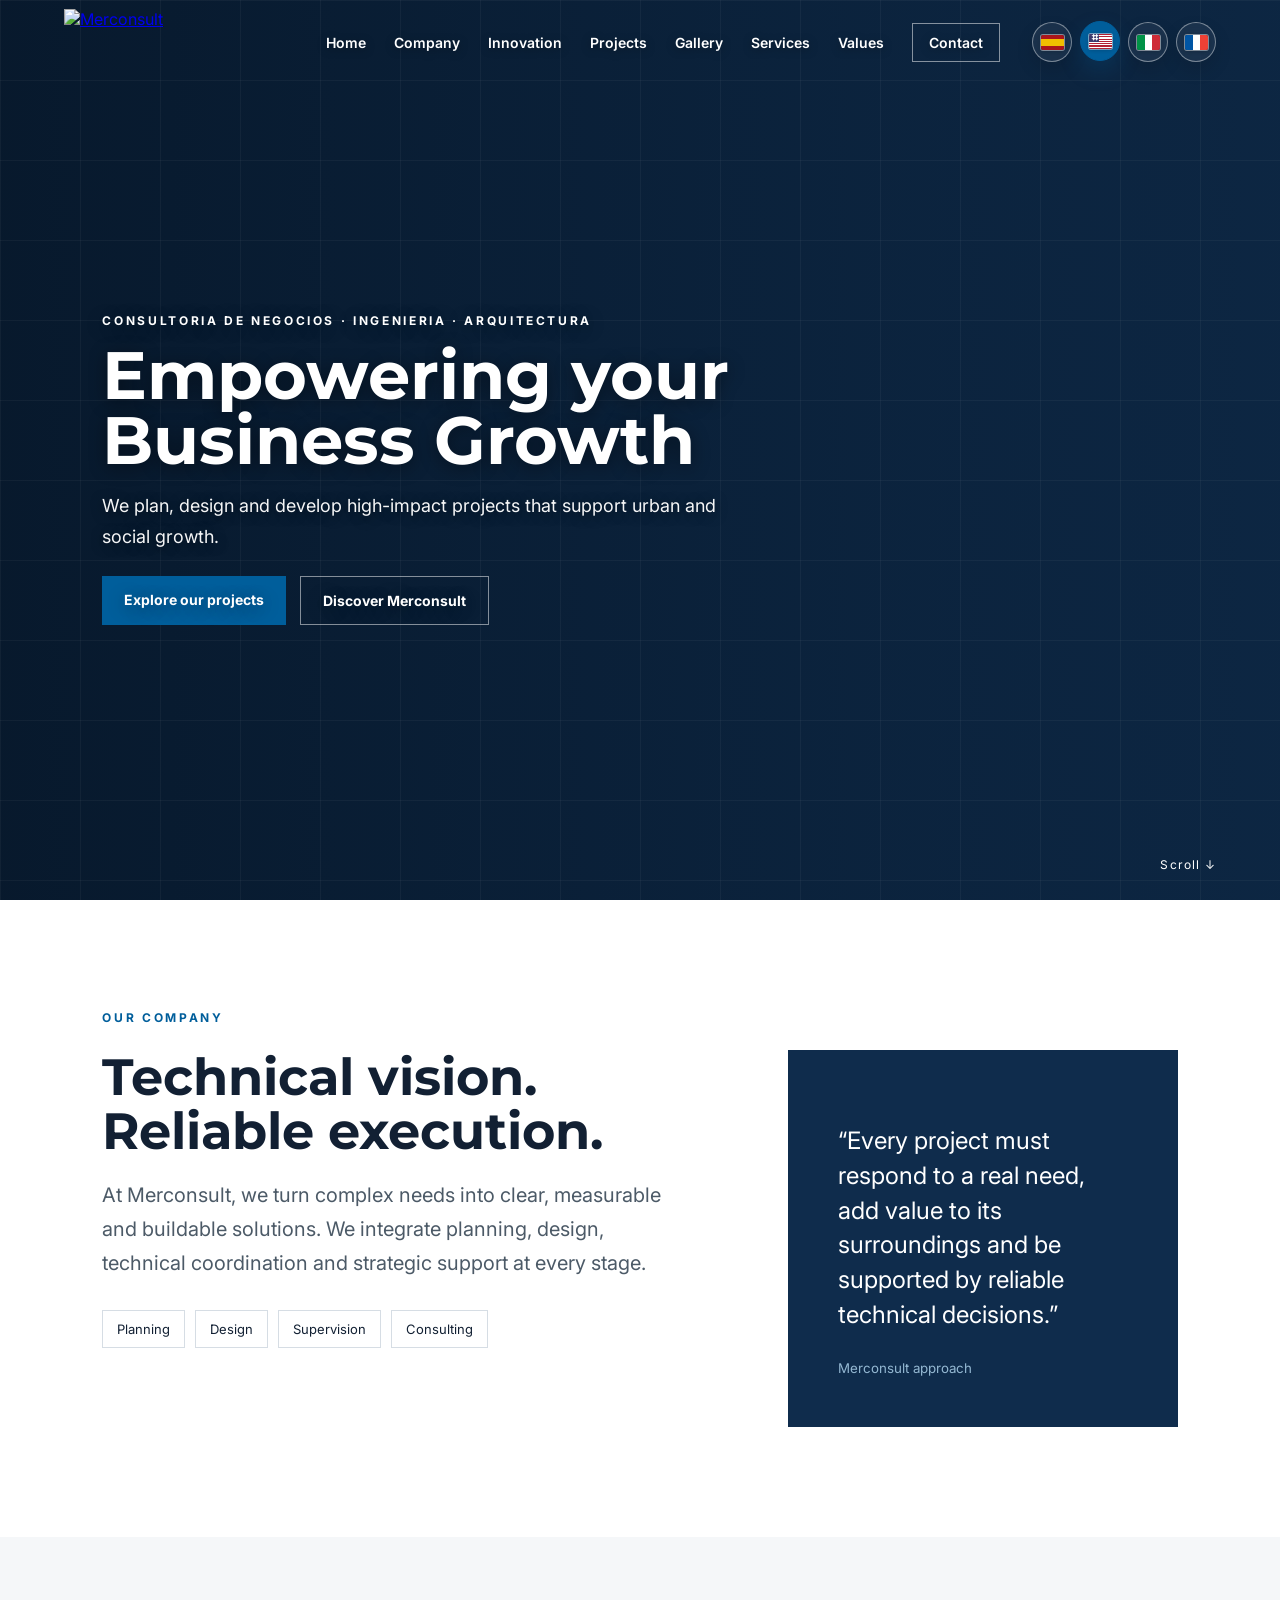
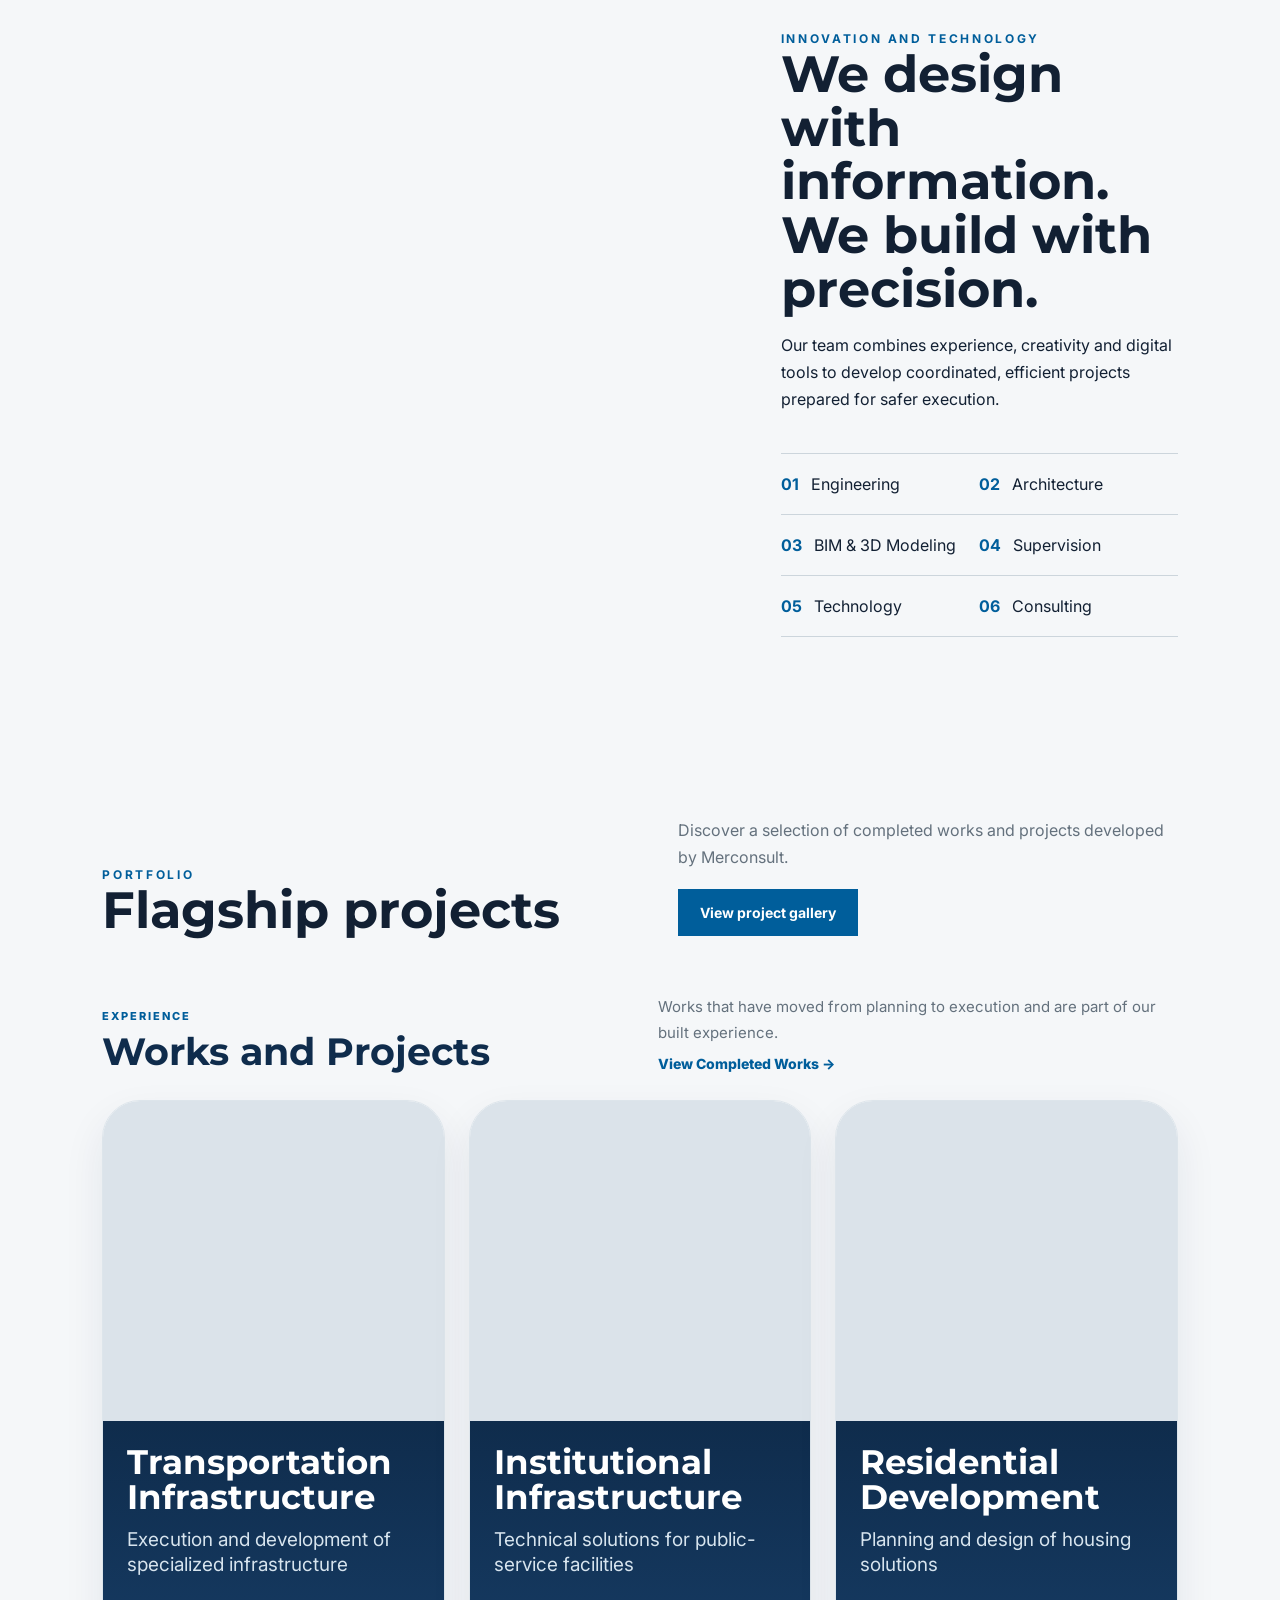
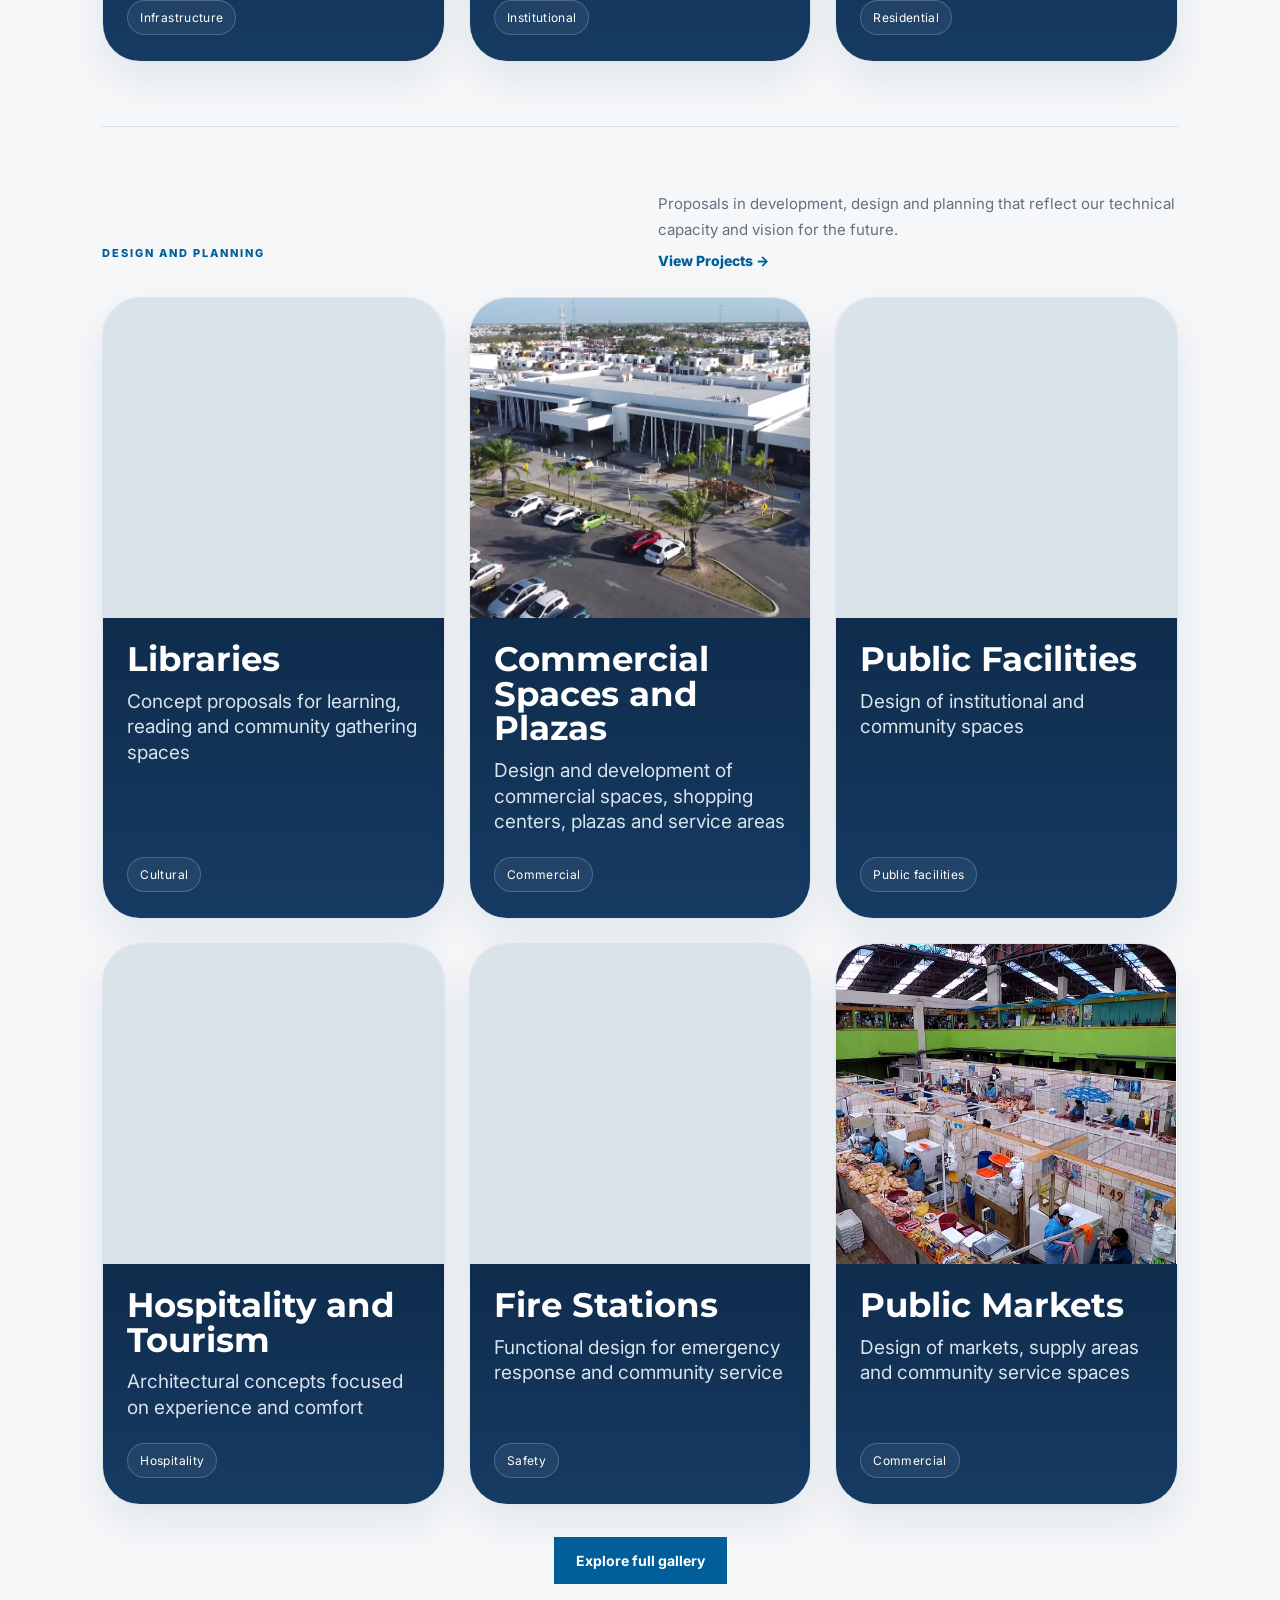
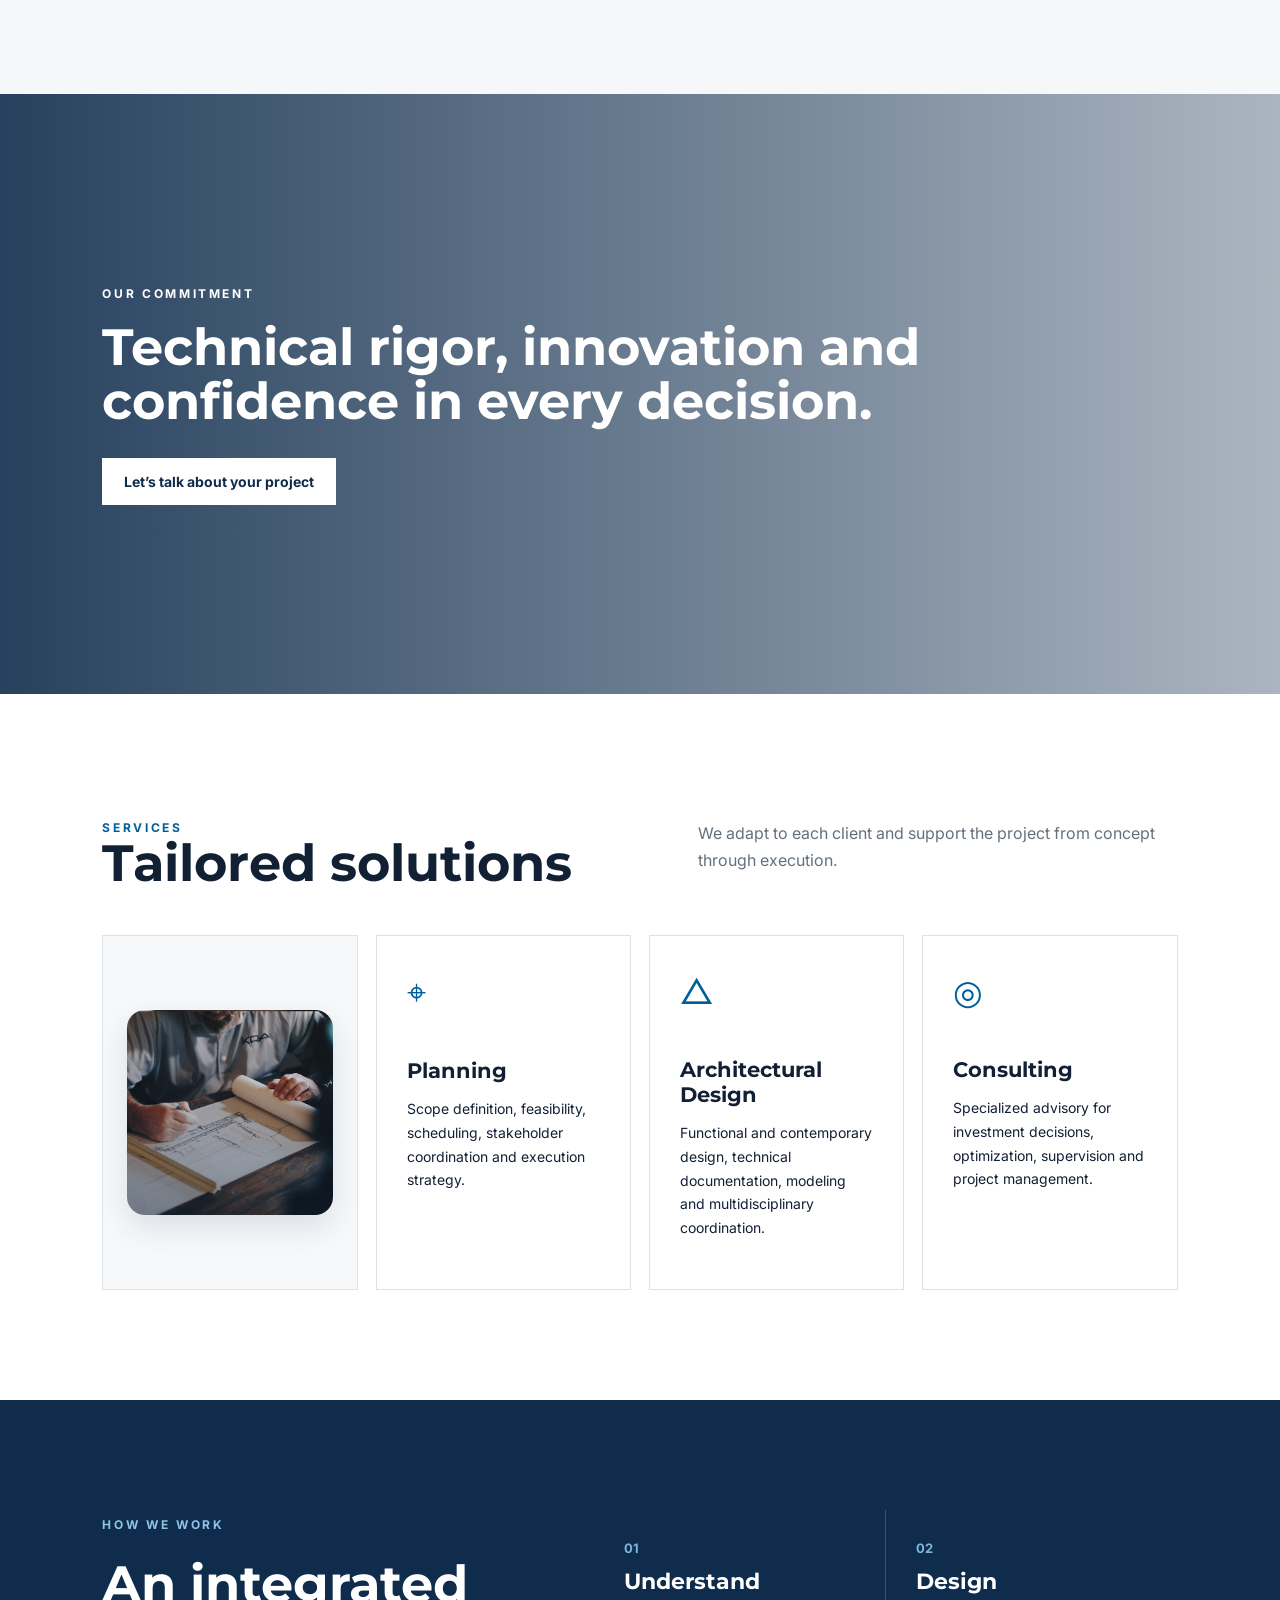
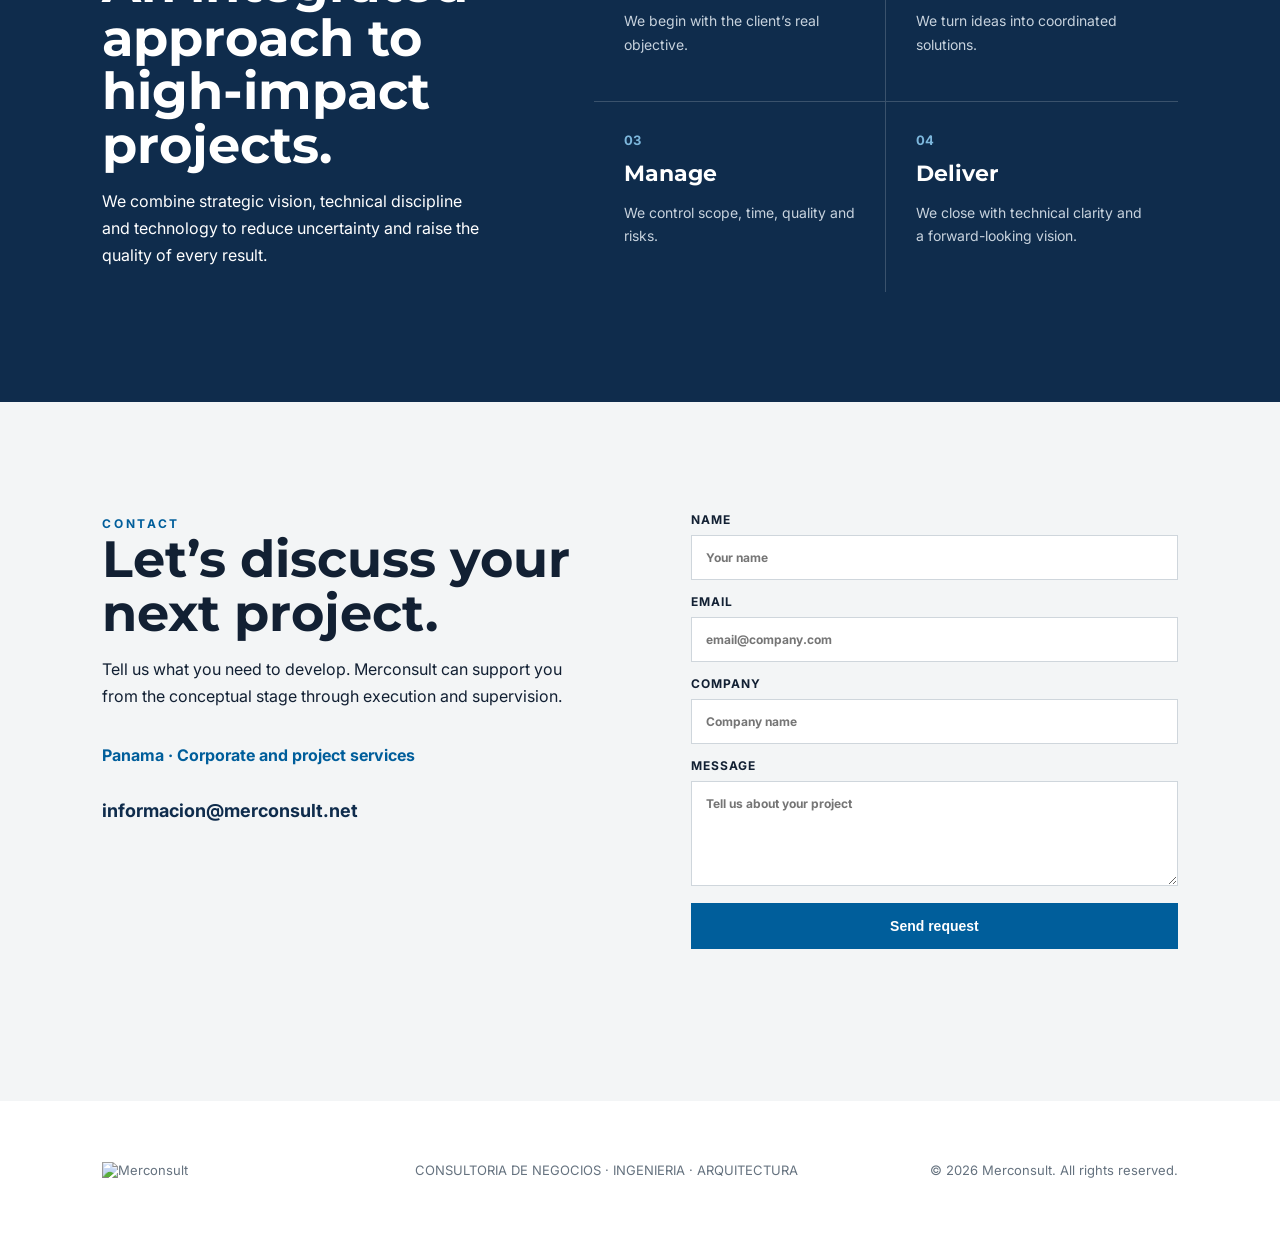
==== commit 7cdce196: "Subir sitio completo de Merconsult" ====
--- a/index-en.html
+++ b/index-en.html
@@ -19,11 +19,11 @@
 <div class="portfolio-group-head"><div><span class="portfolio-group-kicker">Design and planning</span></div><div class="portfolio-group-side"><p>Proposals in development, design and planning that reflect our technical capacity and vision for the future.</p><a class="portfolio-link" href="gallery.html#gallery-projects">View Projects →</a></div></div>
 <div class="project-catalog">
 <article class="project-panel"><div class="project-media"><video autoplay="" loop="" muted="" playsinline="" poster="img/posters/equipamiento-publico.jpg" preload="metadata"><source src="video/portfolio/bibliotecas.mp4" type="video/mp4"/></video></div><div class="project-info"><h3>Libraries</h3><p class="project-line">Concept proposals for learning, reading and community gathering spaces</p><div class="project-meta"><span>Cultural</span></div></div></article>
-<article class="project-panel"><div class="project-media"><video autoplay="" loop="" muted="" playsinline="" poster="img/posters/espacios-comerciales.jpg" preload="metadata"><source src="video/portfolio/plazas-comerciales.mp4" type="video/mp4"/></video></div><div class="project-info"><h3>Commercial Spaces and Plazas</h3><p class="project-line">Design and development of commercial spaces, shopping centers, plazas and service areas</p><div class="project-meta"><span>Commercial</span></div></div></article>
+<article class="project-panel"><div class="project-media"><video autoplay="" loop="" muted="" playsinline="" poster="img/posters/plazas-comerciales.jpg" preload="metadata"><source src="video/portfolio/plazas-comerciales.mp4" type="video/mp4"/></video></div><div class="project-info"><h3>Commercial Spaces and Plazas</h3><p class="project-line">Design and development of commercial spaces, shopping centers, plazas and service areas</p><div class="project-meta"><span>Commercial</span></div></div></article>
 <a class="project-panel-link" href="gallery.html#hospital-luis-chicho-fabrega"><article class="project-panel"><div class="project-media"><video autoplay="" loop="" muted="" playsinline="" poster="img/posters/equipamiento-publico.jpg" preload="metadata"><source src="video/portfolio/equipamiento-publico.mp4" type="video/mp4"/></video></div><div class="project-info"><h3>Public Facilities</h3><p class="project-line">Design of institutional and community spaces</p><div class="project-meta"><span>Public facilities</span></div></div></article></a>
 <a class="project-panel-link" href="gallery.html#residencial-de-retiro-en-coronado"><article class="project-panel"><div class="project-media"><video autoplay="" loop="" muted="" playsinline="" poster="img/posters/hospitalidad-turismo.jpg" preload="metadata"><source src="video/portfolio/hospitalidad-turismo.mp4" type="video/mp4"/></video></div><div class="project-info"><h3>Hospitality and Tourism</h3><p class="project-line">Architectural concepts focused on experience and comfort</p><div class="project-meta"><span>Hospitality</span></div></div></article></a>
 <article class="project-panel"><div class="project-media"><video autoplay="" loop="" muted="" playsinline="" poster="img/posters/infraestructura-institucional.jpg" preload="metadata"><source src="video/portfolio/estaciones-de-bomberos.mp4" type="video/mp4"/></video></div><div class="project-info"><h3>Fire Stations</h3><p class="project-line">Functional design for emergency response and community service</p><div class="project-meta"><span>Safety</span></div></div></article>
-<article class="project-panel"><div class="project-media"><video autoplay="" loop="" muted="" playsinline="" poster="img/posters/espacios-comerciales.jpg" preload="metadata"><source src="video/portfolio/mercados-publicos.mp4" type="video/mp4"/></video></div><div class="project-info"><h3>Public Markets</h3><p class="project-line">Design of markets, supply areas and community service spaces</p><div class="project-meta"><span>Commercial</span></div></div></article>
+<article class="project-panel"><div class="project-media"><video autoplay="" loop="" muted="" playsinline="" poster="img/posters/mercados-publicos.jpg" preload="metadata"><source src="video/portfolio/mercados-publicos.mp4" type="video/mp4"/></video></div><div class="project-info"><h3>Public Markets</h3><p class="project-line">Design of markets, supply areas and community service spaces</p><div class="project-meta"><span>Commercial</span></div></div></article>
 </div></div>
 <div class="project-actions reveal"><a class="btn primary" href="gallery.html">Explore full gallery</a></div>
 </section>
